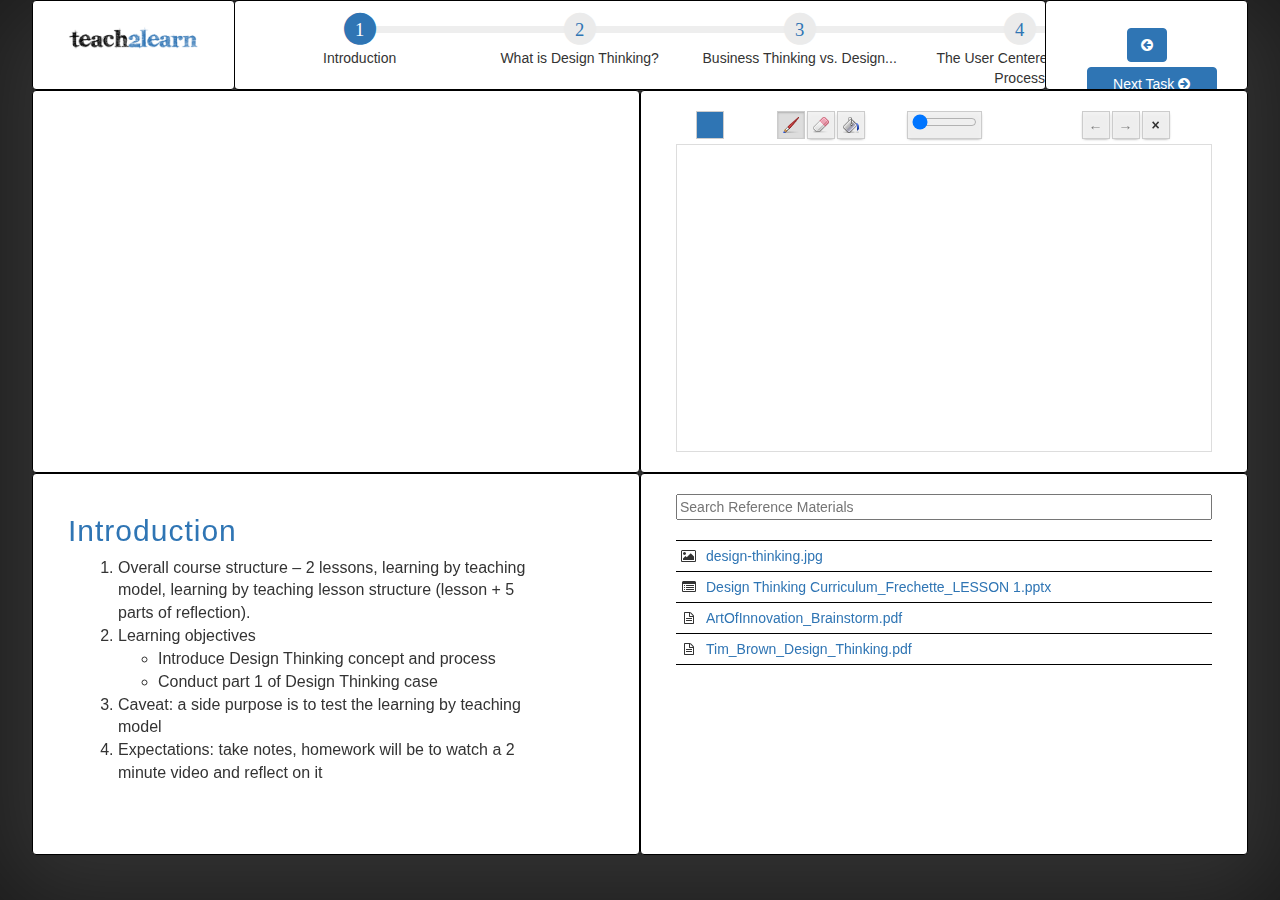
==== src/index.html @ f3039624 "Fixed a merge conflict with the webcam images in index.html" ====
<!DOCTYPE html>
<!--
 
Teach2Learn Computer Prototype

Authors: Paruku Paerhati, Jerry Chiang, Marcus Braun, Srishti Sethi

-->
<html lang="en">
    <head>
        <meta charset="utf-8">
        <meta http-equiv="X-UA-Compatible" content="IE=edge">
        <meta name="viewport" content="width=device-width, initial-scale=1">
        <meta name="description" content="">
        <meta name="author" content="">
        <link rel="shortcut icon" href="../../assets/ico/favicon.ico">
        
        <title>Teach2Learn GR4 Computer Prototype</title>
        
        <!-- Bootstrap core CSS -->
        <link href="../external/bootstrap/css/bootstrap.min.css" rel="stylesheet">

        <!-- Link to the Drawing Board CSS File -->
        <link href="../external/drawingboard/drawingboard.min.css" rel="stylesheet">
        
        <!-- Fontawesome CSS -->
        <link rel="stylesheet" href="../external/font-awesome/css/font-awesome.min.css">

        
        <!-- Custom styles for this template -->
        <link href="css/cover.css"   rel="stylesheet">
        <link href="css/index.css"   rel="stylesheet">
        <link href="css/content.css" rel="stylesheet">

        <!-- Link to the Bookshelf CSS File -->
        <link href="css/bookshelf.css" rel="stylesheet">
        
    </head>

<body>
    <!-- completion container is hidden initially-->
    <div class="completion-container">
        <div class="completion-dialogue">
            <h4>Congratulations!</h4>
            <p>You have finished the task.</p>
            <button class="btn" id="return-to-board-button">Return to Board</button>
        </div>
    </div>
    <div class="container navigation-container">
        <div class="row navigation-row">
            <div class="col-md-2 logo panel">
                <div class="panel_wrapper">
                    <image src="static/Teach2LearnLogo.PNG"></image>
                </div>
            </div>
            <div class="col-md-8 navigation panel" id="navigation">
                <ul class = "nav nav-pills">
                    <div class="lines"><hr></div>
                    <li class="current">
                        <span class="fa-stack fa-lg">
                            <i class="fa fa-circle fa-stack-2x"></i>
                            <i class="fa fa-inverse fa-stack-1x">1</i>
                        </span>
                        Introduction
                    </li>
                    <li>
                        <span class="fa-stack fa-lg">
                            <i class="fa fa-circle fa-stack-2x"></i>
                            <i class="fa fa-inverse fa-stack-1x">2</i>
                        </span>
                        What is Design Thinking?
                    </li>
                    <li>
                        <span class="fa-stack fa-lg">
                            <i class="fa fa-circle fa-stack-2x"></i>
                            <i class="fa fa-inverse fa-stack-1x">3</i>
                        </span>
                        Business Thinking vs. Design...
                    </li>
                    <li>
                        <span class="fa-stack fa-lg">
                            <i class="fa fa-circle fa-stack-2x"></i>
                            <i class="fa fa-inverse fa-stack-1x">4</i>
                        </span>
                        The User Centered Design Process
                    </li>
                    <li>
                        <span class="fa-stack fa-lg">
                            <i class="fa fa-circle fa-stack-2x"></i>
                            <i class="fa fa-inverse fa-stack-1x">5</i>
                        </span>
                        Interactive Case Study
                    </li>
                    <li>
                        <span class="fa-stack fa-lg">
                            <i class="fa fa-circle fa-stack-2x"></i>
                            <i class="fa fa-inverse fa-stack-1x">6</i>
                        </span>
                        Step 1: Define the Problem...
                    </li>
                    <li>
                        <span class="fa-stack fa-lg">
                            <i class="fa fa-circle fa-stack-2x"></i>
                            <i class="fa fa-inverse fa-stack-1x">7</i>
                        </span>
                        Step 2: Determine Stakeholders
                    </li>
                    <li>
                        <span class="fa-stack fa-lg">
                            <i class="fa fa-circle fa-stack-2x"></i>
                            <i class="fa fa-inverse fa-stack-1x">8</i>
                        </span>
                        Preview of Homework
                    </li>
                    <li>
                        <span class="fa-stack fa-lg">
                            <i class="fa fa-circle fa-stack-2x"></i>
                            <i class="fa fa-inverse fa-stack-1x">9</i>
                        </span>
                        Preview of next lesson
                    </li>
                    <li>
                        <span class="fa-stack fa-lg">
                            <i class="fa fa-circle fa-stack-2x"></i>
                            <i class="fa fa-inverse fa-stack-1x">10</i>
                        </span>
                        Assesment
                    </li>
                    <li>
                        <span class="fa-stack fa-lg">
                            <i class="fa fa-circle fa-stack-2x"></i>
                            <i class="fa fa-inverse fa-stack-1x">11</i>
                        </span>
                        Reflection on Learning
                    </li>
                    <li>
                        <span class="fa-stack fa-lg">
                            <i class="fa fa-circle fa-stack-2x"></i>
                            <i class="fa fa-inverse fa-stack-1x">12</i>
                        </span>
                        Teaching Preview
                    </li>
                    <li>
                        <span class="fa-stack fa-lg">
                            <i class="fa fa-circle fa-stack-2x"></i>
                            <i class="fa fa-inverse fa-stack-1x">13</i>
                        </span>
                        Feedback
                    </li>
                    <li>
                        <span class="fa-stack fa-lg">
                            <i class="fa fa-circle fa-stack-2x"></i>
                            <i class="fa fa-inverse fa-stack-1x">14</i>
                        </span>
                        Handshake
                    </li>
                </ul>
            </div>
            <div class="col-md-2 next-lesson panel">
                <div class="panel_wrapper">
                    <button class="btn nav_btn" id="prev-lesson-button">
                        <i class="fa fa-arrow-circle-left"></i>
                    </button>
                    <button class="btn nav_btn" id="next-lesson-button">
                        Next Task <i class="fa fa-arrow-circle-right"></i>
                    </button>
                    <button class="btn nav_btn" id="handshake-button">
                        Handshake <i class="fa fa-thumbs-o-up"></i>
                    </button>
                </div>
            </div>
        </div>
    </div>
        
    <div class="container panel-container">
        <div class="row panel-row">
            <div class="col-md-6 panel">
                <div class="panel_wrapper">
                    <div id="video-chooser" class="col-md-2">
                        <video width="100%" id="localStream"></video>
                    </div>
                    <div id="video" class="col-md-4">
                        <canvas height="100%" id="focusedStream"></cavnas>
                    </div>
                </div>
            </div>
            <div class="col-md-6 panel">
                <div class="panel_wrapper">
                    <div id="board"></div>
                </div>
            </div>
        </div>
        <div class="row panel-row">
            <div class="col-md-6 panel">
                <div class="panel_wrapper" id="content-panel">
                    <div class="lesson current">
                        <h2>Introduction</h2>
                        <ol>
                            <li>
                                Overall course structure – 2 lessons, learning by teaching model, learning by teaching lesson structure (lesson + 5 parts of reflection).
                            </li>
                            <li>
                                Learning objectives
                                <ul>
                                    <li>Introduce Design Thinking concept and process</li>
                                    <li>Conduct part 1 of Design Thinking case</li>
                                </ul>
                            </li>
                            <li>
                                Caveat: a side purpose is to test the learning by teaching model
                            </li>
                            <li>
                                Expectations: take notes, homework will be to watch a 2 minute video and reflect on it
                            </li>
                        </ol>
                    </div>
                    <div class="lesson">
                        <h2>What is Design Thinking?</h2>
                        <ol>
                            <li>Read statement and stress the fact that is about people and process</li>
                            <li>State that Design Thinking = User Centered Design</li>
                            <li>Ask questions:</li>
								<ul>
									<li>What might the steps be in this process?</li>
									<li>How might this differ from a traditional business process?</li>
									<li>What might this process be used for?</li>
								</ul>
                        </ol>
                    </div>
                    <div class="lesson">
                        <h2>Business Thinking vs. Design Thinking</h2>
                        <ol>
                            <li>Go through Swiffer case: <a href='http://continuuminnovation.com/work/swiffer/' target="_blank">link</a></li>
                            <li>Describe how business thinking differs from what Continuum did when redesigning the mop</li>
                            <li>Discuss how business and design thinking don't have to be mutually exclusive, but it's where the focus/emphasis lies in the process</li>
                        </ol>
                    </div>
                    <div class="lesson">
                        <h2>The User Centered Design Process</h2>
                        <ol>
                            <li>Briefly talk through each of the six steps of the user-centered design process and offer to answer clarifying questions</li>
                        </ol>
                    </div>
                    <div class="lesson">
                        <h2>Interactive Case Study</h2>
                        <ol>
                            <li>Describe how the tutee will be going through an actual design thinking case study</li>
							<li>Read background: You have been hired by electronic accessories company, Belkin, to apply design thinking to develop a new product."</li>
							<li>Read problem statement: Our customers who are on-the-go hate dealing with device cables (laptops, tablets, phones, etc.). We want a solution to make it easier for customers to manage these cords.</li>
                        </ol>
                    </div>
                    <div class="lesson">
                        <h2>Step 1: Define the Problem Statement</h2>
                        <ol>
                            <li>Have the tutee write a new problem statement that is broad enough to capture all possible opportunity areas – reread given problem statement</li>
                            <li>Discuss how a problem statement can be analyzed and read the example redefined problem statement
                            </li>
                        </ol>
                    </div>
                    <div class="lesson">
                        <h2>Step 2: Determine Stakeholders</h2>
                        <ol>
                            <li>Have the tutee think of types of people that may face the issues described in the problem statement</li>
                            <li>Have the tutee write these down (or ideally draw them) and describe each persona and the needs of the persona</li>
                        </ol>
                    </div>
                    <div class="lesson">
                        <h2>Preview of Homework</h2>
                        <ol>
                            <li>Tell the tutee to watch the video (youtu.be/_MIt4q-gZno) and observe the pain points of the user</li>
                            <li>Tell the tutee to generate “help me” statements based on the specific pain points observed in the video</li>
                        </ol>
                    </div>
                    <div class="lesson">
                        <h2>Preview of next lesson</h2>
                        <ol>
                            <li>Tell the tutee that the next lesson will start by discussing the video and help me statement, and then it will cover ideation and prototyping</li>
                        </ol>
                    </div>
                    <div class="lesson">
                        <h2>Assessment</h2>
                        <ol>
                            <li>Describe the difference between Business Thinking and Design Thinking</li>
                            <li>Describe the six steps of the Design Thinking process</li>
                        </ol>
                    </div>
                    <div class="lesson">
                        <h2>Reflection on Learning</h2>
                        <ol>
                            <li>Can you reflect back on how you learned what you learned? How was the lesson taught?</li>
                        </ol>
                    </div>
                    <div class="lesson">
                        <h2>Teaching Preview</h2>
                        <ol>
                            <li>Can you walk me through how you would teach this lesson?</li>
                        </ol>
                    </div>
                    <div class="lesson">
                        <h2>Feedback</h2>
                        <ol>
                            <li>Do you have any feedback for me or for how the lesson can be improved for the future?</li>
                        </ol>
                    </div>
                    <div class="lesson">
                        <h2>Handshake</h2>
                        <ol>
                            <li>Consider: Is the student ready to teach?  </li>
                            <li>Say, “I will get back to you on these X questions…”</li>
                            <li>Ask the student: Do you feel comfortable enough to move forward, develop a lesson plan, and eventually teach this?</li>
                            <li>Ask the student: Do you think I’ve done a fair job of teaching you?</li>
                            <li>Next steps: “As you know, you will be teaching XX next, and you will need to run through this same reflection process at the end to ensure he is able to teach it forward as well. So please provide your lesson plan to me by XX time. I will give you feedback on it and access to all the other material. In addition, feel free to reach out to me if you have any further questions.”</li>
                        </ol>
                    </div>
                </div>
            </div>
            <div class="col-md-6 panel">
                <div class="panel_wrapper">
                    <input id="bookshelf_search" type="text" placeholder="Search Reference Materials"></input>
                    <table id="bookshelf_table">
                    </table>
                </div>
            </div>
        </div>
    </div>
<!-- Hidden bookshelf content (normally loaded in through AJAX -->
<div id="bookshelf_hidden">
<div id="doc1">
Design Thinking
Lesson 1
What is Design Thinking?
User Centered
Design
A process of understanding people and
designing for them
What might the steps be in this process?
How might this differ from a traditional business process?
What might this process be used for?
How would you Redesign a Mop?
(p.s The Swiffer is a real example of a product designed by design firm Continuum!)
Business Thinking
Compare existing mops
Design Thinking
Maximize cost savings
Optimize logistics
Observe people mopping
Identify their pain points
Address these pain points
{�spreadsheets & precedents�} {�people & innovation�}
The User Centered Design Process
Define
Problem Statement
Determine
Stakeholders
Observe/Interact;
Speak with Stakeholders
Debrief and Generate
Help Me Statements
Ideate to Address
these Pain Points
Prototype, Test
in the Field, Iterate
1. 2. 3.
4. 5. 6.
Getting Rid of Cables: An Example
Background: You have been hired by electronic accessories company,
Belkin, to apply design thinking to develop a new product.
Problem Statement: Our customers who are on-the-go hate dealing
with device cables (laptops, tablets, phones, etc.). We want a solution
to make it easier for customers to manage these cords.
Getting Rid of Cables: An Example
Step 1
Make the new statement broad enough to capture all opportunity areas
Define the Problem Statement
Given Problem Statement: Our customers who are on-the-go hate
dealing with device cables (laptops, tablets, phones, etc.). We want a
solution to make it easier for customers to manage these cords.
New Problem Statement:
Getting Rid of Cables: An Example
Step 1
Make the new statement broad enough to capture all opportunity areas
Define the Problem Statement
�How can Belkin help on-the-go device users keep their devices easily
accessible and ready when needed throughout the day.�
Getting Rid of Cables: An Example
Step 2
Begin to develop personas that encompass the pain points
Determine Stakeholders
Define stakeholders, a description/image of each,
and their needs
Getting Rid of Cables: An Example
Step 2
Begin to develop personas that encompass the pain points
Determine Stakeholders
Sam needs to manage his devices on-the-go, quickly swapping things in and out
Carl needs to efficiently set up his devices once he arrives at the hotel or office
For Lesson 2
Getting Rid of Cables: An Example
Step 3
Observe stakeholders and speak with them about their experience
Observe/Interact; Speak with Stakeholders
Walk in their footsteps to experience their pain points firsthand
What are the specific areas of frustration or inefficiencies?
Watch clip: youtu.be/_MIt4q-gZno
Getting Rid of Cables: An Example
Step 4
Turn the identified pain points into �Help Me� statements so that you
have concrete direction to begin generating ideas
Debrief and Generate Help Me Statements
</div>

<div id="doc2">
Excerpts from �The Perfect Brainstorm�
Tom Kelley with Jonathan Littman, from The Art of Innovation

�The best way to get a good idea is to get a Lot of ideas.�  �� LINUS PAULING

The problem with brainstorming is that everyone thinks they already do it. When I raise the topic of brainstorming in presentations conversations with business executives, I see some eyes start to glaze over with the smug "been there, done that" look of someone who already answered "yes" to the question "Do you brainstorm?" In fact, more than 70 percent of the businesspeople in a recent Arthur Andersen survey say they use brainstorming in their organizations.

Many businesspeople treat brainstorming as a check box, a threshold variable, like "Can you ride a bicycle?" or "Do you know how to tie your shoes?" They overlook the possibility that brainstorming can be a skill, an art, more like playing the piano than tying your shoes. You're always learning and can get continuously better. You can become a Brainstorming virtuoso. You can have heads of giant corporations and of government fly in to ask for your brainstorming help. (Don't laugh. I've seen it with my own eyes.)

So if you say you already do brainstorming in your organization, great, you're on your way. But I believe you can deliver more value, create more energy, and foster more innovation through better brainstorming. For one thing, you could brainstorm more often, weaving it into the cultural fabric of your organization. In that same Arthur Andersen survey of people who said they brainstorm, 76 percent admitted they brainstorm less than once a month. Less than once a month. I consider myself a movie fan, usually seeing thirty to forty films a year on the big screen (plus again as many on video), but if I dropped below one a month, I'd have to say I was a former fan. If you want to keep in shape, you have to exercise your brainstorming muscles more than once a month. So find a suitable space, order some supplies (and some chocolate chip cookies), get a good group together, and brainstorm up several dozen possible solutions to a problem that's bugging you right now. 

Brainstorming is practically a religion at IDEO, one we practice nearly every day. Though brainstorms themselves are often playful, brainstorming as a tool�as a skill�is taken quite seriously. And in a company without many rules, we have a very firm idea about what constitutes a brainstorm and how it should be organized. First, a brainstorm is not a regular meeting. It's not something you take notes at. You don't take turns speaking in any orderly way. It shouldn't consume a morning or an afternoon. Sixty minutes seems to be the optimum length, in our experience, though occasionally a brainstorm can productively stretch to an hour and a half. 

Brainstorming is the idea engine of IDEO's culture. It's an opportunity for teams to "blue sky" ideas early in a project or to solve a tricky problem that's cropped up later on. The more productive the group, the more it brainstorms regularly and effectively. We call the sessions "brainstormers," which to us sounds more like an active, engaging event. The buzz of a good brainstormer can infect a team with optimism and a sense of opportunity that can carry it through the most pressure-tinged stages of a project.
So what makes a brainstormer sing? Most people are familiar with the fundamentals�like sticking to one conversation at a time and building on the ideas of others�but it takes extra effort if you want a great brainstormer with valuable results.

SEVEN SECRETS FOR BETTER BRAINSTORMING

1.  SHARPEN THE FOCUS
Good brainstormers start with a well-honed statement of the problem. This can be as simple as a question. Edgy is better than fuzzy. The session will get off to a better start�and you can bring people back into the main topic more easily�if you have a well-articulated description of the problem at just the right level of specificity. A brainstormer without a clear problem statement is like a company without a clear strategy: You'll wander aimlessly and need a lot of extra luck or talent to succeed. If you find yourself leading a session that lacks direction, spend a few minutes developing a good problem statement. It will be time well spent. For example, "spill-proof coffee cup lids" would be a bad brainstorming topic because it's too narrow and already presumes you know the answer. Another approach, "bicycle cup holders," is too dry and product-focused. Maybe bicyclists shouldn't use cups at all, in which case they certainly don't need cup holders. A better, more open-ended topic would be "helping bike commuters to drink coffee without spilling it or burning their tongues." Go for something tangible that participants can sink their teeth into, without limiting the possible solutions.

We've also found that the best topic statements focus outward on a specific customer need or service enhancement rather than focusing inward on some organizational goal. For example, topics like "How can we regain market share from Company X?" or "How can we build a better search engine than Company Y?" may not lend themselves to innovations that will be embraced by the market. On the other hand, a series of more specific, customer-focused brainstorms on topics like "How can we accelerate the time-to-first-result for customers searching via dial-up modems" could uncover innovations that might yield the competitive edge you seek.

2.  PLAYFUL RULES 
Don't start to critique or debate ideas. It can sap the energy of the session pretty quickly. You need a way to turn aside critiques without turning off the critiquers completely. At IDEO many of our conference rooms have brainstorming rules stenciled in six-inch-high letters on the walls, for example, "Go for quantity," "Encourage wild ideas," or "Be visual." Not willing to mark up your walls? Perhaps the facilitator could ring a bell when participants try to turn a brainstormer into a normal meeting. Or you could print the brainstorming rules on a giant Post-it or write them prominently on a whiteboard.

3.  NUMBER YOUR IDEAS
Numbering each idea is pretty obvious, right? So obvious that it took us almost ten years to figure it out. Numbering the ideas that bubble up in a brainstorm helps in two ways. First, it's a tool to motivate the participants before and during the session ("Let's try to get a hundred ideas, before we leave the room") or to gauge the fluency of a completed brainstorm. Second, it's a great way to jump back and forth from idea to idea without losing track of where you are. We've found that a hundred ideas per hour usually indicates a good, fluid brainstorming session. One hundred and fifty per hour is pushing the speed limit. 

4.  BUILD AND JUMP
Watch for chances to "build" and "jump." High-energy brainstormers tend to follow a series of steep "power" curves, in which momentum builds slowly, then intensely, then starts to plateau. The best facilitators can nurture an emerging conversation with a light touch in the first phase and know enough to let ideas flow during the steep part of the ideation curve. It's when energy fades on a line of discussion that the facilitator really earns his or her keep.
In the coffee-while-bicycling brainstorm example above, a good "building" suggestion to keep up momentum might be: "Shock absorbers are a great idea; now, what are some other ways to reduce spillage when the bicycle hits a bump?" By contrast, when discussion tapers off, a good "jump" transition statement might be something like this: "OK, let's switch gears and consider some totally 'hands-free' solutions that allow the cyclist to keep both hands on the handlebars at all times. What might those solutions look like?"

Try building on an idea. Encourage another push or introduce a small variation. Or take a jump, either back to an earlier path you skipped by too quickly or forward to a completely new approach. Whatever you do, try to get into the next power curve and keep the energy up.

5. THE SPACE REMEMBERS
Great brainstorm leaders understand the power of spatial memory. Write the flow of ideas down in a medium visible to the whole group. There are many emerging digital technologies for group work, but we have had great success with extremely low-tech tools like Sharpie markers, giant Post-its for the walls, and rolls of old-fashioned butchershop paper on the tables. Brainstorming is an intensely group-oriented process, and the facilitator's rapid scribing is one of the focal points that hold the group together. We're not talking about taking personal meeting notes here, but capturing ideas so that the group can see their progression and return to those that seem worthy of more attention. 

Cover virtually every wall and flat surface with paper before the session starts. That way you won't find yourself in the awkward position of having to erase ideas to make room for more. And you may find there's a certain synergy in physically moving around the room writing down and sketching the ideas. As you rapidly capture the team's ideas, make a mental note of ones that are worth coming back to during a build or a jump. When you return to the spot on the wall where that idea was captured, spatial memory will help people recapture the mind-set they when the idea first emerged.

6.  STRETCH YOUR MENTAL MUSCLES
People are busy. Time is short. Is it worthwhile to "burn" some time at the beginning of a brainstorm doing some form of group warm-up? Maybe. But that "maybe" rapidly becomes a "yes" in certain circumstances:
� When the group has not worked together before
� When most of the group doesn't brainstorm frequently
� When the group seems distracted by pressing but unrelated issues
One type of warm-up we practice is a fast-paced word game simply to clear the mind (Zen practitioners call it "beginner's mind") and to get the team into a more outgoing mode�

Another warm-up is to do some content-related homework. At IDEO we did a systematic study a few years ago to measure the value of different brainstorming warm-up techniques. We divided our pool of participants into three groups and had them brainstorm on applications of specific new technologies to the toy industry.

First we gave two of the groups homework. One group did some background reading and listened to an expert lecture on the technologies. Another group spent half an hour in a local toy store looking at the state of the art in all its variations. The third group came into the brainstorming session cold. Guess what? The group whose homework was a visit to a toy store significantly outperformed the other two, both in the quantity of ideas produced and in perceived quality�.We now frequently bring "show-and-tell" to a brainstormer to help us visualize the wide variety of options and materials that can be applied to the session's topic.

One of the best brainstormers I ever attended at IDEO was an exploration of alternative wine beverage containers. Before the brainstormer, we covered a conference table with bottles, closures, materials, and mechanisms ranging from the retro porcelain Grolsch beer bottle stopper to an elegant black Japanese sake flask. By the time we'd examined everything on the table, the session was already in full swing. We had hundreds of ideas before we were done, and a point of view on how to help our client innovate.

7. GET PHYSICAL
Good brainstorms are extremely visual. They include sketching, mind mapping, diagrams, and stick figures. You don't have to be an artist to get your point across with a sketch or diagram. Leave your performance anxieties at the door and jump in with whatever visual tools you have available.

But the best brainstormers often get physical. We move beyond two dimensions and push for three. The first way we do this is to bring in everything but the kitchen sink (and we've brought the sink, too, when it was relevant). That means competitive products, elegant solutions from other fields, and promising technologies that could be applied to the problem. The second way we get physical is to have materials on hand to build crude models of a concept: blocks, foam core, tubing, duct tape, whatever might be useful. The third physical approach is "bodystorming," where we act out current behavior/usage patterns and see how they might be altered. 

THE BRAINSTORMER EFFECT

Hot brainstormers may generate a hundred or more ideas, ten of which may be solid leads. They can help put a team on course, and the rush of adrenaline can keep team members buzzing for days. There's a ripple effect. People talk after brainstormers, sharing wild or practical ideas that may have come out of a particularly vibrant session. A great brainstormer gives you a fantastic feeling of possibility, and an hour later you walk out of the room a little richer for the experience. I think that sense of spontaneous team combustion is why we've been able to find so many unusual solutions to seemingly intractable problems. For example, in designing the slim Dynabook laptop we discovered there wasn't enough room for traditional fasteners. A brainstormer generated the idea of "knitting" the two halves together�like a piano hinge�which sent us out looking for a strong, thin rod threaded on one end. We eventually reached a solution by getting our favorite Palo Alto bike shop to supply custom spokes to Dynabook that, amazingly enough, did the trick.

You can't quantify the value of letting people's minds run wild. At one brainstormer a few designers and engineers got the idea to motorize a swirling pencil�and made one on the spot. "We've struck gold!" somebody yelled out. We didn't follow up successfully on the whimsical toy. But a few years later, with or without our help, the Wigglewriter came to market and sold like hotcakes. A waste of time? Not in my book. It's the sort of incorrigible spirit of play that keeps team members in tune and on edge.

I'm convinced that if you participate regularly in brainstormers, it's like stretching exercises for your mind. You approach problems differently than when you're at your desk or strolling the halls. When a client rejects a course of action, the two or three team members working on that specific aspect of the project don't slink off to their desks to mope. They'll put up chairs to the nearest table and hold a mini-brainstormer, maybe just fifteen or thirty minutes to find a new track.

Brainstormers can do something else for your group. They offer the team members a chance to shine. It's friendly competition. Who doesn't want to demonstrate their cleverness and wittiness in front of their peers? And when a brainstormer thunders, it's a multiple win, a rising tide that lifts everyone up on a wave of excitement.

Some people, of course, are better at brainstorming than others. And truth be told, your performance does matter. Pipe up in brainstormers, bang out a quick prototype, or solve a tricky technical ques-tion, and you'll rise in the eyes of your peers. If you've got an open style of innovation�with brainstormers, prototyping, and problem solving�you'll naturally favor those who take action. It's true, "hot groups" aren't a place for shrinking violets. When a newcomer starts peppering a brainstormer with cool ideas, we take notice. You earn respect and authority in that week's brainstormer or on today's prototype team.

Unfortunately, we all occasionally fall victim to negativity. The coach who hammers too hard on the fumbling player, the teacher who corrects the flub and fails to praise the insight. Without a comfort zone, people don't take chances. If you're going to do a lot of brainstorming, there are several other pitfalls to watch out for.

SIX  WAYS  TO KILL A  BRAINSTORMER

A brainstormer is a terrible thing to waste.  Here are six surefire ways to kill a brainstormer.

1. THE BOSS GETS TO SPEAK FIRST
If the boss gets first crack, then he's going to set the agenda and the boundaries, and your brainstormer is immediately limited. I know one Silicon Valley boss who eagerly launched a brainstorm saying he was looking for some great new ideas. But unfortunately, he followed that enthusiasm with a room-silencing caveat: "Oh, and every new idea has to be patentable. And something we can manufacture." In that setting, nobody is going to suggest anything even remotely "wild." Try sending the boss out for coffee. Or doughnuts.

2. EVERYBODY GETS A TURN
I once sat in on a meeting a client thought was brainstorming. Sixteen people were packed into the room. We went clockwise around the table, and each person was given two minutes to speak. It was demo-cratic. It was painful. It was pointless. It definitely wasn't a brainstormer.

3. EXPERTS ONLY PLEASE
Let's see, do I have a materials expert, an engineer, a software guru, and the V.P. of marketing? In brainstorming, don't be an "expert" snob. Bring in someone from manufacturing, who knows how to build things. Invite a customer service rep with lots of field experience. Find someone who reads a lot of science fiction. They may not have the "right" degrees, but they just might have the insight you need.

4. DO IT OFF-SITE
Brainstorming at ski lodges and beach resorts can be counterproductive. Do you want your team members to think that creativity and inspiration only happen at high altitude or within walking distance of an ocean? Don't get me wrong: Off-sites are fine. But remember, you want the buzz of creativity to blow through your offices as regularly as a breeze at the beach.

5. NO SILLY STUFF
Sports utility shopping carts. Velcro diapers. A privacy curtain to hide those embarrassing purchases. These are just a few of the wacky ideas hatched during our Nightline shopping cart brainstormer. I can't emphasize enough what these flights of fancy do for the team. They remind everybody that this isn't like work, that anything goes, and that we're going to have a lot of fun while we solve our problems.

6. WRITE DOWN EVERYTHING
I recently encountered a senior manager who's very good at a lot of things, but very bad at brainstorming. What's his main fault? He writes everything down, and I mean everything. He seldom contributes any-thing useful. Taking notes shifts your focus to the wrong side of your brain. It's like trying to dance and type on your laptop at the same time. Sketch all you want, doodle to your heart's delight. But don't act as if you're in History 101.

�.A brainstorm can feel like it's just another meeting, or it can be a fun, invigorating experience that can take a project or a team to a new level.
</div>

<div id="doc3">
Thinking
by Tim Brown

THOMAS EDISON created the electric light-
bulb and then wrapped an entire indus-
try around it. The lightbulb is most often
thought of as his signature invention, but
Edison understood that the bulb was little more
than a parlor trick without a system of electric power
generation and transmission to make it truly useful.
So he created that, too.
Thus Edison�s genius lay in his ability to conceive
of a fully developed marketplace, not simply a dis-
crete device. He was able to envision how people
would want to use what he made, and he engineered
toward that insight. He wasn�t always prescient (he
originally believed the phonograph would be used mainly
as a business machine for recording and replaying dictation),
but he invariably gave great consideration to users� needs and
preferences.
Edison�s approach was an early example of what is now
called �design thinking� � a methodology that imbues the
full spectrum of innovation activities with a human-centered
design ethos. By this I mean that innovation is powered by a
thorough understanding, through direct observation, of what
people want and need in their lives and what they like or dis-
like about the way particular products are made, packaged,
marketed, sold, and supported.
Many people believe that Edison�s greatest invention was
the modern R&D laboratory and methods of experimental
investigation. Edison wasn�t a narrowly specialized scientist
but a broad generalist with a shrewd
business sense. In his Menlo Park, New
Jersey, laboratory he surrounded himself
with gifted tinkerers, improvisers, and
experimenters. Indeed, he broke the
mold of the �lone genius inventor� by
creating a team-based approach to in-
novation. Although Edison biographers
write of the camaraderie enjoyed by this
merry band, the process also featured
endless rounds of trial and error � the
�99% perspiration� in Edison�s famous
definition of genius. His approach was
intended not to validate preconceived hypotheses but to help
experimenters learn something new from each iterative stab.
Innovation is hard work; Edison made it a profession that
blended art, craft, science, business savvy, and an astute under-
standing of customers and markets.
Design thinking is a lineal descendant of that tradition. Put
simply, it is a discipline that uses the designer�s sensibility and
methods to match people�s needs with what is technologically
feasible and what a viable business strategy can convert into cus-
tomer value and market opportunity. Like Edison�s painstaking
innovation process, it often entails a great deal of perspiration.
I believe that design thinking has much to offer a business
world in which most management ideas and best practices are
freely available to be copied and exploited. Leaders now look
to innovation as a principal source of differentiation and com-
petitive advantage; they would do well to incorporate design
thinking into all phases of the process.

Getting Beneath the Surface
Historically, design has been treated as a downstream step in
the development process � the point where designers, who
have played no earlier role in the substantive work of in-
novation, come along and put a beautiful wrapper around
the idea. To be sure, this approach has stimulated market
growth in many areas by making new products and technolo-
gies aesthetically attractive and therefore more desirable to
consumers or by enhancing brand perception through smart,
evocative advertising and communication strategies. Dur-
ing the latter half of the twentieth century design became
an increasingly valuable competitive asset in, for example,
the consumer electronics, automotive, and consumer pack-
aged goods industries. But in most others it remained a late-
stage add-on.
Now, however, rather than asking designers to make an
already developed idea more attractive to consumers, compa-
nies are asking them to create ideas that better meet consum-
ers� needs and desires. The former role is tactical, and results
in limited value creation; the latter is strategic, and leads to
dramatic new forms of value.
Moreover, as economies in the developed world shift from
industrial manufacturing to knowl-
edge work and service delivery, inno-
vation�s terrain is expanding. Its ob-
jectives are no longer just physical
products; they are new sorts of pro-
cesses, services, IT-powered interac-
tions, entertainments, and ways of
communicating and collaborating �
exactly the kinds of human-centered
activities in which design thinking
can make a decisive difference. (See
the sidebar �A Design Thinker�s Per-
sonality Profi le.�)
Consider the large health care provider Kaiser Permanente,
which sought to improve the overall quality of both patients�
and medical practitioners� experiences. Businesses in the ser-
vice sector can often make signifi cant innovations on the front
lines of service creation and delivery. By teaching design think-
ing techniques to nurses, doctors, and administrators, Kaiser
hoped to inspire its practitioners to contribute new ideas.
Over the course of several months Kaiser teams participated
in workshops with the help of my fi rm, IDEO, and a group of
Kaiser coaches. These workshops led to a portfolio of innova-
tions, many of which are being rolled out across the company.
One of them � a project to reengineer nursing-staff shift
changes at four Kaiser hospitals � perfectly illustrates both the
broader nature of innovation �products� and the value of a holis-
tic design approach. The core project team included a strategist
(formerly a nurse), an organizational-development specialist,
a technology expert, a process designer, a union representative,
and designers from IDEO. This group worked with innovation
teams of frontline practitioners in each of the four hospitals.
During the earliest phase of the project, the core team col-
laborated with nurses to identify a number of problems in the
way shift changes occurred. Chief among these was the fact
that nurses routinely spent the fi rst 45 minutes of each shift at
the nurses� station debriefi ng the departing shift about the sta-
tus of patients. Their methods of information exchange were
different in every hospital, ranging from recorded dictation to
face-to-face conversations. And they compiled the information
they needed to serve patients in a variety of ways � scrawling
quick notes on the back of any available scrap of paper, for
example, or even on their scrubs. Despite a signifi cant invest-
ment of time, the nurses often failed to learn some of the
things that mattered most to patients, such as how they had
fared during the previous shift, which family members were
with them, and whether or not certain tests or therapies had
been administered. For many patients, the team learned, each
shift change felt like a hole in their care. Using the insights
gleaned from observing these important times of transition,
the innovation teams explored potential solutions through
brainstorming and rapid prototyping. (Prototypes of a service
innovation will of course not be physical, but they must be
tangible. Because pictures help us understand what is learned
through prototyping, we often videotape the performance of
prototyped services, as we did at Kaiser.)
Prototyping doesn�t have to be complex and expensive. In
another health care project, IDEO helped a group of surgeons
develop a new device for sinus surgery. As the surgeons de-
scribed the ideal physical characteristics of the instrument,
one of the designers grabbed a whiteboard marker, a fi lm
canister, and a clothespin and taped them together. �Do you
mean like this?� he asked. With his rudimentary prototype in
hand, the surgeons were able to be much more precise about
what the ultimate design should accomplish.
Prototypes should command only as much time, effort, and
investment as are needed to generate useful feedback and
evolve an idea. The more �fi nished� a prototype seems, the less
likely its creators will be to pay attention to and profi t from
feedback. The goal of prototyping isn�t to fi nish. It is to learn
about the strengths and weaknesses of the idea and to identify
new directions that further prototypes might take.
The design that emerged for shift changes had nurses pass-
ing on information in front of the patient rather than at the
nurses� station. In only a week the team built a working pro-
totype that included new procedures and some simple soft-
ware with which nurses could call up previous shift-change
notes and add new ones. They could input patient informa-
tion throughout a shift rather than scrambling at the end to
pass it on. The software collated the data in a simple format
customized for each nurse at the start of a shift. The result
was both higher-quality knowledge transfer and reduced prep
time, permitting much earlier and better-informed contact
with patients.
As Kaiser measured the impact of this change over time, it
learned that the mean interval between a nurse�s arrival and
fi rst interaction with a patient had been more than halved,
adding a huge amount of nursing time across the four hospi-
tals. Perhaps just as important was the effect on the quality
of the nurses� work experience. One nurse commented, �I�m
an hour ahead, and I�ve only been here 45 minutes.� Another
said, �[This is the] fi rst time I�ve ever made it out of here at
the end of my shift.�
Thus did a group of nurses signifi cantly improve their pa-
tients� experience while also improving their own job satis-
faction and productivity. By applying a human-centered
design methodology, they were able to create a rela-
tively small process innovation that produced an
outsize impact. The new shift changes are being
rolled out across the Kaiser system, and the ca-
pacity to reliably record critical patient infor-
mation is being integrated into an electronic
medical records initiative at the company.
What might happen at Kaiser if every
nurse, doctor, and administrator in every
hospital felt empowered to tackle problems
the way this group did? To fi nd out, Kaiser
has created the Garfi eld Innovation Center,
which is run by Kaiser�s original core team
and acts as a consultancy to the entire or-
ganization. The center�s mission is to pur-
sue innovation that enhances the patient
experience and, more broadly, to envision
Kaiser�s �hospital of the future.� It is intro-
ducing tools for design thinking across the
Kaiser system.

How Design Thinking Happens
The myth of creative genius is resilient:
We believe that great ideas pop fully
formed out of brilliant minds, in feats of
imagination well beyond the abilities of
mere mortals. But what the Kaiser nursing
team accomplished was neither a sudden
breakthrough nor the lightning strike of
genius; it was the result of hard work aug-
mented by a creative human-centered discov-
ery process and followed by iterative cycles of
prototyping, testing, and refi nement.
The design process is best described meta-
phorically as a system of spaces rather than a pre-
defi ned series of orderly steps. The spaces demar-
cate different sorts of related activities that together
form the continuum of innovation. Design thinking
can feel chaotic to those experiencing it for the fi rst
time. But over the life of a project participants come to
see � as they did at Kaiser � that the process makes sense
and achieves results, even though its architecture differs
from the linear, milestone-based processes typical of other
kinds of business activities.
Design projects must ultimately pass through three spaces
(see the exhibit at right). We label these �inspiration,� for the
circumstances (be they a problem, an opportunity, or both)
that motivate the search for solutions; �ideation,� for the
process of generating, developing, and testing ideas that may
lead to solutions; and �implementation,� for the charting of a
path to market. Projects will loop back through these spaces �
particularly the fi rst two � more than once as ideas are refi ned
and new directions taken.
Sometimes the trigger for a project is leadership�s recogni-
tion of a serious change in business fortunes. In 2004 Shimano,
a Japanese manufacturer of bicycle components, faced fl at-
tening growth in its traditional high-end road-racing and
mountain-bike segments in the United States. The com-
pany had always relied on technology innovations
to drive its growth and naturally tried to predict
where the next one might come from. This time
Shimano thought a high-end casual bike that ap-
pealed to boomers would be an interesting area
to explore. IDEO was invited to collaborate on
the project.
During the inspiration phase, an inter-
disciplinary team of IDEO and Shimano
people � designers, behavioral scientists,
marketers, and engineers � worked to
identify appropriate constraints for the
project. The team began with a hunch
that it should focus more broadly than
on the high-end market, which might
prove to be neither the only nor even
the best source of new growth. So it
set out to learn why 90% of American
adults don�t ride bikes. Looking for new
ways to think about the problem, the
team members spent time with all kinds
of consumers. They discovered that nearly
everyone they met rode a bike as a child
and had happy memories of doing so. They
also discovered that many Americans are
intimidated by cycling today � by the retail
experience (including the young, Lycra-clad ath-
letes who serve as sales staff in most independent
bike stores); by the complexity and cost of the bikes,
accessories, and specialized clothing; by the danger
of cycling on roads not designed for bicycles; and by
the demands of maintaining a technically sophisticated
bike that is ridden infrequently.
This human-centered exploration � which took its insights
from people outside Shimano�s core customer base � led to
the realization that a whole new category of bicycling might
be able to reconnect American consumers to their experi-
ences as children while also dealing with the root causes of
their feelings of intimidation � thus revealing a large un-
tapped market.
The design team, responsible for every aspect of what was
envisioned as a holistic experience, came up with the concept
of �Coasting.� Coasting would aim to entice lapsed bikers into
an activity that was simple, straight-
forward, and fun. Coasting bikes, built
more for pleasure than for sport, would
have no controls on the handlebars, no
cables snaking along the frame. As on
the earliest bikes many of us rode, the brakes would be applied
by backpedaling. With the help of an onboard computer, a
minimalist three gears would shift automatically as the bicy-
cle gained speed or slowed. The bikes would feature comfort-
ably padded seats, be easy to operate, and require relatively
little maintenance.
Three major manufacturers � Trek, Raleigh, and Giant � de-
veloped new bikes incorporating innovative components from
Shimano. But the design team didn�t stop with the bike itself.
In-store retailing strategies were created for independent bike
dealers, in part to alleviate the discomfort that biking novices
felt in stores designed to serve enthusiasts. The team devel-
oped a brand that identifi ed Coasting as a way to enjoy life.
(�Chill. Explore. Dawdle. Lollygag. First one there�s a rotten
egg.�) And it designed a public relations campaign � in collabo-
ration with local governments and cycling organizations � that
identifi ed safe places to ride.
Although many others became involved in the project
when it reached the implementation phase, the application
of design thinking in the earliest stages of innovation is what
led to this complete solution. Indeed, the single thing one
would have expected the design team
to be responsible for � the look of the
bikes � was intentionally deferred to
later in the development process, when
the team created a reference design to
inspire the bike companies� own design teams. After a success-
ful launch in 2007, seven more bicycle manufacturers signed
up to produce Coasting bikes in 2008.

Taking a Systems View
Many of the world�s most successful brands create break-
through ideas that are inspired by a deep understanding of
consumers� lives and use the principles of design to innovate
and build value. Sometimes innovation has to account for
vast differences in cultural and socioeconomic conditions. In
such cases design thinking can suggest creative alternatives
to the assumptions made in developed societies.
India�s Aravind Eye Care System is probably the world�s
largest provider of eye care. From April 2006 to March 2007
Aravind served more than 2.3 million patients and performed
more than 270,000 surgeries. Founded in 1976 by Dr. G. Venka-
taswamy, Aravind has as its mission nothing less than the erad-
ication of needless blindness among India�s population, includ-
ing the rural poor, through the effective delivery of superior
ophthalmic care. (One of the company�s slogans is �Quality is
for everyone.�) From 11 beds in Dr. Venkataswamy�s home,
Aravind has grown to encompass fi ve hos-
pitals (three others are under Aravind
management), a plant that manufac-
tures ophthalmic products, a research
foundation, and a training center.
Aravind�s execution of its mission and
model is in some respects reminiscent of Edison�s holistic con-
cept of electric power delivery. The challenge the company
faces is logistic: how best to deliver eye care to populations far
removed from the urban centers where Aravind�s hospitals are
located. Aravind calls itself an �eye care system� for a reason:
Its business goes beyond ophthalmic care per se to transmit
expert practice to populations that have historically lacked ac-
cess. The company saw its network of hospitals as a beginning
rather than an end.
Much of its innovative energy has focused on bringing both
preventive care and diagnostic screening to the countryside.
Since 1990 Aravind has held �eye camps� in India�s rural ar-
eas, in an effort to register patients, administer eye exams,
teach eye care, and identify people who may require surgery
or advanced diagnostic services or who have conditions that
warrant monitoring.
In 2006 and early 2007 Aravind eye camps screened more
than 500,000 patients, of whom nearly 113,000 required surgery.
Access to transportation is a common problem in rural areas, so
the company provides buses that take patients needing further
treatment to one of its urban facilities
and then home again. Over the years it
has bolstered its diagnostic capabilities
in the fi eld with telemedicine trucks,
which enable doctors back at Aravind�s
hospitals to participate in care decisions.
In recent years Aravind�s analysis of its screening data has led
to specialized eye camps for certain demographic groups, such
as school-age children and industrial and government workers;
the company also holds camps specifi cally to screen for eye
diseases associated with diabetes. All these services are free for
the roughly 60% of patients who cannot afford to pay.
In developing its system of care, Aravind has consistently
exhibited many characteristics of design thinking. It has used
as a creative springboard two constraints: the poverty and
remoteness of its clientele and its own lack of access to expen-
sive solutions. For example, a pair of intraocular lenses made
in the West costs $200, which severely limited the number of
patients Aravind could help. Rather than try to persuade sup-
pliers to change the way they did things, Aravind built its own
solution: a manufacturing plant in the basement of one of its
hospitals. It eventually discovered that it could use relatively
inexpensive technology to produce lenses for $4 a pair.
Throughout its history � defi ned by the constraints of poverty,
ignorance, and an enormous unmet need � Aravind has built
a systemic solution to a complex social and medical problem.

Getting Back to the Surface
I argued earlier that design thinking can lead to innovation
that goes beyond aesthetics, but that doesn�t mean that form
and aesthetics are unimportant. Magazines like to publish
photographs of the newest, coolest products for a reason: They
are sexy and appeal to our emotions. Great design satisfi es
both our needs and our desires. Often the emotional connec-
tion to a product or an image is what engages us in the fi rst
place. Time and again we see successful products that were
not necessarily the fi rst to market but were the fi rst to appeal
to us emotionally and functionally. In other words, they do
the job and we love them. The iPod was not the fi rst MP3
player, but it was the fi rst to be delightful. Target�s products
appeal emotionally through design and functionally through
price � simultaneously.
This idea will grow ever more important in the future. As
Daniel Pink writes in his book A Whole New Mind, �Abundance
has satisfi ed, and even over-satisfi ed, the material needs of
millions � boosting the signifi cance of beauty and emotion
and accelerating individuals� search for meaning.� As more of
our basic needs are met, we increasingly expect sophisticated
experiences that are emotionally satisfying and meaningful.
These experiences will not be simple products. They will be
complex combinations of products, services, spaces, and infor-
mation. They will be the ways we get educated, the ways we
are entertained, the ways we stay healthy, the ways we share
and communicate. Design thinking is a tool for imagining
these experiences as well as giving them a desirable form.
One example of experiential innovation comes from a fi nan-
cial services company. In late 2005 Bank of America launched
a new savings account service called �Keep the Change.� IDEO,
working with a team from the bank, helped iden-
tify a consumer behavior that many people will
recognize: After paying cash for something, we put
the coins we received in change into a jar at home.
Once the jar is full, we take the coins to the bank
and deposit them in a savings account. For many
people, it�s an easy way of saving. Bank of America�s
innovation was to build this behavior into a debit
card account. Customers who use their debit cards
to make purchases can now choose to have the total
rounded up to the nearest dollar and the difference
deposited in their savings accounts.
The success of this innovation lay in its appeal to
an instinctive desire we have to put money aside in a
painless and invisible way. Keep the Change creates
an experience that feels natural because it models
behavior that many of us already exhibit. To be sure,
Bank of America sweetens the deal by matching
100% of the change saved in the fi rst three months
and 5% of annual totals (up to $250) thereafter. This
encourages customers to try it out. But the real pay-
off is emotional: the gratifi cation that comes with
monthly statements showing customers they�ve saved money
without even trying.
In less than a year the program attracted 2.5 million custom-
ers. It is credited with 700,000 new checking accounts and a
million new savings accounts. Enrollment now totals more than
5 million people who together have saved more than $500 mil-
lion. Keep the Change demonstrates that design thinking can
identify an aspect of human behavior and then convert it into
both a customer benefi t and a business value.
Thomas Edison represents what many of us think of as a
golden age of American innovation � a time when new ideas
transformed every aspect of our lives. The need for transfor-
mation is, if anything, greater now than ever before. No mat-
ter where we look, we see problems that can be solved only
through innovation: unaffordable or unavailable health care,
billions of people trying to live on just a few dollars a day,
energy usage that outpaces the planet�s ability to support it,
education systems that fail many students, companies whose
traditional markets are disrupted by new technologies or de-
mographic shifts. These problems all have people at their heart.
They require a human-centered, creative, iterative, and practi-
cal approach to fi nding the best ideas and ultimate solutions.
Design thinking is just such an approach to innovation.
</div>
</div>
<!-- END HIDDEN BOOKSHELF CONTENT -->

    <!-- Bootstrap core JavaScript
    ================================================== -->
    <!-- Placed at the end of the document so the pages load faster -->
    <script src="../external/jquery/jquery-1.11.0.min.js"></script>
    <script src="../external/bootstrap/js/bootstrap.min.js"></script>
    <script src="../external/drawingboard/drawingboard.min.js"></script>
    <script src="js/index.js"></script>
    <script src="js/content.js"></script>
    <!-- Bookshelf related JS -->
    <script src="js/lunr.min.js"></script>
    <script src="js/jquery.typing-0.2.0.min.js"></script>
    <script src="js/bookshelf.js"></script>
    <!-- Webcam -->
    <script src="js/webrtc.js"></script>
    <script src="js/webcam.js"></script>

</body>
</html>
---- external/drawingboard/drawingboard.min.css ----
/* drawingboard.js v0.4.4 - https://github.com/Leimi/drawingboard.js
* Copyright (c) 2014 Emmanuel Pelletier
* Licensed MIT */

.drawing-board,.drawing-board *{-webkit-box-sizing:content-box;-moz-box-sizing:content-box;box-sizing:content-box}.drawing-board-utils-hidden,.drawing-board-controls-hidden{display:none!important}.drawing-board{position:relative;display:block}.drawing-board-canvas-wrapper{position:relative;margin:0;border:1px solid #ddd}.drawing-board-canvas{position:absolute;top:0;left:0;z-index:10;width:auto}.drawing-board-canvas{cursor:crosshair;z-index:20}.drawing-board-cursor{position:absolute;top:0;left:0;pointer-events:none;border-radius:50%;background:#ccc;background:rgba(0,0,0,.2);z-index:30}.drawing-board-control>button,.drawing-board-control-colors-rainbows,.drawing-board-control-size .drawing-board-control-inner,.drawing-board-control-size-dropdown{-webkit-box-sizing:border-box;-moz-box-sizing:border-box;box-sizing:border-box;overflow:hidden;border:0;background-color:#eee;padding:2px 4px;border:1px solid #ccc;box-shadow:0 1px 3px -2px #121212,inset 0 2px 5px 0 rgba(255,255,255,.3);-webkit-box-shadow:0 1px 3px -2px #121212,inset 0 2px 5px 0 rgba(255,255,255,.3);height:28px}.drawing-board-control>button{cursor:pointer;min-width:28px;line-height:14px}.drawing-board-control>button:hover,.drawing-board-control>button:focus{background-color:#ddd}.drawing-board-control>button:active,.drawing-board-control>button.active{box-shadow:inset 0 1px 2px 0 rgba(0,0,0,.2);-webkit-box-shadow:inset 0 1px 2px 0 rgba(0,0,0,.2);background-color:#ddd}.drawing-board-control>button[disabled]{color:gray}.drawing-board-control>button[disabled]:hover,.drawing-board-control>button[disabled]:focus,.drawing-board-control>button[disabled]:active,.drawing-board-control>button[disabled].active{background-color:#eee;box-shadow:0 1px 3px -2px #121212,inset 0 2px 5px 0 rgba(255,255,255,.3);-webkit-box-shadow:0 1px 3px -2px #121212,inset 0 2px 5px 0 rgba(255,255,255,.3);cursor:default}.drawing-board-controls{margin:0 auto;text-align:center;font-size:0;display:table;border-spacing:9.33333px 0;position:relative;min-height:28px}.drawing-board-controls[data-align=left]{margin:0;left:-9.33333px}.drawing-board-controls[data-align=right]{margin:0 0 0 auto;right:-9.33333px}.drawing-board-canvas-wrapper+.drawing-board-controls,.drawing-board-controls+.drawing-board-canvas-wrapper{margin-top:5px}.drawing-board-controls-hidden{height:0;min-height:0;padding:0;margin:0;border:0}.drawing-board-control{display:table-cell;border-collapse:separate;vertical-align:middle;font-size:16px;height:100%}.drawing-board-control-inner{position:relative;height:100%;-webkit-box-sizing:border-box;-moz-box-sizing:border-box;box-sizing:border-box}.drawing-board-control>button{margin:0;vertical-align:middle}.drawing-board-control-colors{font-size:0;line-height:0}.drawing-board-control-colors-current{border:1px solid #ccc;cursor:pointer;display:inline-block;width:26px;height:26px}.drawing-board-control-colors-rainbows{display:inline-block;margin-left:5px;position:absolute;left:0;top:33px;margin-left:0;z-index:100;width:250px;height:auto;padding:4px}.drawing-board-control-colors-rainbow{height:18px}.drawing-board-control-colors-picker:first-child{margin-right:5px}.drawing-board-control-colors-picker{display:inline-block;width:18px;height:18px;cursor:pointer}.drawing-board-control-colors-picker[data-color="rgba(255, 255, 255, 1)"]{width:16px;height:17px;border:1px solid #ccc;border-bottom:0}.drawing-board-control-colors-picker:hover{width:16px;height:16px;border:1px solid #555}.drawing-board-control-drawingmode>button{margin-right:2px}.drawing-board-control-drawingmode>button:last-child{margin-right:0}.drawing-board-control-drawingmode-pencil-button{overflow:hidden;*text-indent:-9999px;background-image:url('[data-uri]');background-position:50% 50%;background-repeat:no-repeat}.drawing-board-control-drawingmode-pencil-button:before{content:"";display:block;width:0;height:100%}.drawing-board-control-drawingmode-eraser-button{overflow:hidden;*text-indent:-9999px;background-image:url('[data-uri]');background-position:50% 50%;background-repeat:no-repeat}.drawing-board-control-drawingmode-eraser-button:before{content:"";display:block;width:0;height:100%}.drawing-board-control-drawingmode-filler-button{overflow:hidden;*text-indent:-9999px;background-image:url('[data-uri]');background-position:50% 50%;background-repeat:no-repeat}.drawing-board-control-drawingmode-filler-button:before{content:"";display:block;width:0;height:100%}.drawing-board-control-navigation>button{font-family:Helvetica,Arial,sans-serif;font-size:14px;font-weight:700;margin-right:2px}.drawing-board-control-navigation>button:last-child{margin-right:0}.drawing-board-control-size[data-drawing-board-type=range] .drawing-board-control-inner{width:75px}.drawing-board-control-size[data-drawing-board-type=dropdown] .drawing-board-control-inner{overflow:visible}.drawing-board-control-size-range-input{position:relative;width:100%;z-index:100;margin:0;padding:0;border:0}.drawing-board-control-size-range-current,.drawing-board-control-size-dropdown-current span,.drawing-board-control-size-dropdown span{display:block;background:#333;opacity:.8}.drawing-board-control-size-range-current{display:inline-block;opacity:.15;position:absolute;pointer-events:none;left:50%;top:50%;z-index:50}.drawing-board-control-size-dropdown-current{display:block;height:100%;width:40px;overflow:hidden;position:relative}.drawing-board-control-size-dropdown-current span{position:absolute;left:50%;top:50%}.drawing-board-control-size-dropdown{position:absolute;left:-6px;top:33px;height:auto;list-style-type:none;margin:0;padding:0;z-index:100}.drawing-board-control-size-dropdown li{display:block;padding:4px;margin:3px 0;min-height:16px}.drawing-board-control-size-dropdown li:hover{background:#ccc}.drawing-board-control-size-dropdown span{margin:0 auto}.drawing-board-control-download-button{overflow:hidden;*text-indent:-9999px;background-image:url('[data-uri]');background-position:50% 50%;background-repeat:no-repeat}.drawing-board-control-download-button:before{content:"";display:block;width:0;height:100%}
---- src/css/cover.css ----
/*
 * Globals
 */

/* Links */
a,
a:focus,
a:hover {
  color: #fff;
}

/* Custom default button */
.btn-default,
.btn-default:hover,
.btn-default:focus {
  color: #333;
  text-shadow: none; /* Prevent inheritence from `body` */
  background-color: #fff;
  border: 1px solid #fff;
}


/*
 * Base structure
 */

html,
body {
  height: 100%;
  background-color: #333;
}
body {
  color: #fff;
  text-align: center;
  box-shadow: inset 0 0 100px rgba(0,0,0,.5);
}

/* Extra markup and styles for table-esque vertical and horizontal centering */
.site-wrapper {
  display: table;
  width: 100%;
  height: 100%; /* For at least Firefox */
  min-height: 100%;
}
.site-wrapper-inner {
  display: table-cell;
  vertical-align: top;
}
.cover-container {
  margin-right: auto;
  margin-left: auto;
}

/* Padding for spacing */
.inner {
  padding: 30px;
}


/*
 * Header
 */
.masthead-brand {
  margin-top: 10px;
  margin-bottom: 10px;
}

.masthead-nav > li {
  display: inline-block;
}
.masthead-nav > li + li {
  margin-left: 20px;
}
.masthead-nav > li > a {
  padding-right: 0;
  padding-left: 0;
  font-size: 16px;
  font-weight: bold;
  color: #fff; /* IE8 proofing */
  color: rgba(255,255,255,.75);
  border-bottom: 2px solid transparent;
}
.masthead-nav > li > a:hover,
.masthead-nav > li > a:focus {
  background-color: transparent;
  border-bottom-color: rgba(255,255,255,.25);
}
.masthead-nav > .active > a,
.masthead-nav > .active > a:hover,
.masthead-nav > .active > a:focus {
  color: #fff;
  border-bottom-color: #fff;
}

@media (min-width: 768px) {
  .masthead-brand {
    float: left;
  }
  .masthead-nav {
    float: right;
  }
}


/*
 * Cover
 */

.cover {
  padding: 0 20px;
}
.cover .btn-lg {
  padding: 10px 20px;
  font-weight: bold;
}


/*
 * Footer
 */

.mastfoot {
  color: #999; /* IE8 proofing */
  color: rgba(255,255,255,.5);
}


/*
 * Affix and center
 */

@media (min-width: 768px) {
  /* Pull out the header and footer */
  .masthead {
    position: fixed;
    top: 0;
  }
  .mastfoot {
    position: fixed;
    bottom: 0;
  }
  /* Start the vertical centering */
  .site-wrapper-inner {
    vertical-align: middle;
  }
  /* Handle the widths */
  .masthead,
  .mastfoot,
  .cover-container {
    width: 100%; /* Must be percentage or pixels for horizontal alignment */
  }
}

@media (min-width: 992px) {
  .masthead,
  .mastfoot,
  .cover-container {
    width: 700px;
  }
}
---- src/css/index.css ----
/* CSS for the index page */

.container{
    width: 95%;
}

/* Completion Pop Up */
.completion-container{
    display:none;
    position:absolute;
    z-index:1000;
    width: 100%;
    height: 100%;
    background-color: rgba(1,1,1,.5)
}

.completion-container .completion-dialogue{
    background-color: white;
    margin: 15% 35% 0 35%;
    padding-bottom: 20px;
    padding-top: 20px;
    border-radius: 20px;
    border: 5px solid #2f75b4;
}

.completion-dialogue button{
    margin-top: 10px;
}

.navigation-container{
    height:90px;
}

.navigation-row, .navigation-row > div{
    height:100%;
}

.navigation-row > div{
    border:solid 1px black;
}

.navigation-container .logo{
    overflow:hidden;
}

.navigation-container .logo img{
    padding-top: 5px;
    width: 100%;
    display: inline-block;
    vertical-align: middle;
}

.navigation-row .navigation{
    border-left:none;
    border-right:none;
    overflow: auto;
}

.navigation ul{
    width: 3080px;
    height: 100%;
    margin-bottom: 0;
    padding-left: 0;
    padding-top: 5px;
}

.navigation ul li{
    display:block;
    width:220px;
    float:left;
    text-align:center;
    padding-top:5px;
    margin-left:0;
}

#navigation .lines{
    position: absolute;
    width: inherit;
    left: 2%;
}

#navigation hr{
    width: 93%;
    border-width: 7px;
}

#navigation span{
    display:block;
    margin:auto;
    color:#ebebeb;
}

#navigation span .fa-inverse{
    color:#2f75b4;
    text-shadow:none;
}

#navigation li span:hover{
    cursor:pointer;
    color: #2f75b4;
}
#navigation li.current span{
    color: #2f75b4;
}

#navigation li.current .fa-inverse, #navigation li .fa-inverse:hover{
    color:white;
}

#navigation li.current span:hover{
    cursor:default;
}

.next-lesson button{
    margin-top:5px;
}

#prev-lesson-button{
    width: 40px;
}

#next-lesson-button{
    width: 130px;
    margin-left: 10px;
    
}

.next-lesson .panel_wrapper{
    padding: 0;
    padding-top: 22px;
}

#handshake-button{
    display:none;
    width: 130px;
    margin-left: 10px;
}

.panel-container{
    height: 85%;
}

.panel-row{
    height: 50%;
}

.panel {
    overflow: hidden;
    border: 1px solid black;
    height: 100%;
    margin-bottom: 0px;
}

.panel_wrapper {
    padding: 20px;
    width: 100%;
    height: 100%;
}

body {
    font-family: "Trebuchet MS", Helvetica, sans-serif;
    color: #333333;
}

p {
    line-height: 1.5;
    margin: 0;
}
p+p {
    text-indent: 2em;
}

h1 {
    color: #2f75b4;
}

h2 {
    color: #2f75b4;
    letter-spacing: 1px;
}

h3 {
    font-variant: small-caps;
    text-transform: lowercase;
    letter-spacing: 2px;
}

.btn, .btn:focus{
    background-color: #2f75b4;
    color: white;
    border: 1px solid #2f75b4;
    vertical-align: middle;
}

.btn:hover{
    text-decoration: none;
    color: #2f75b4;
    background-color: #ebebeb;
    border:none;
}

.btn:focus{
    outline-width:0;   
}

.nav_btn{
    width: 100%;
}

.lesson {
    text-align: left;
}

.lesson ol {
    font-size: 16px;
}

a:link, a:visited, a:active {
    color: #2f75b4;
    text-decoration: none;
}

a:hover {
    text-decoration: underline;
}

/* Workspace - Drawing Board Area */ 

#board {
    width: 100%;
    height: 100%;
    overflow: auto;
}

#board .drawing-board-controls {
    left: 0;
    width: 100%;
}


.fa-fw {
    margin-left: 5px;
}

.video-border {
    border: 5px solid #2f75b4;
}

/* Marcus Video Changes */

#video {
    width: 80%;
    height: 100%;
}
#video-chooser {
    width: 20%;
}
---- src/css/content.css ----
#content-panel {
    overflow:auto;
}

#content-panel > div{
    display: none;
}

#content-panel .current{
    display: block;
}

#content-panel p, #content-panel ol{
    text-align: left;
    padding: 0 50px 20px 50px;
    
}
---- src/css/bookshelf.css ----
/* CSS for the bookshelf */

#bookshelf_search {
    width: 100%;
    margin-bottom: 20px;
}

#bookshelf_table {
    width: 100%;
    border-collapse: collapse;
    text-align: left;
}

#bookshelf_table td {
    border-top: 1px black solid;
    border-bottom: 1px black solid;
    padding: 5px;
}

.icon_col {
    width: 20px;
    text-align: center;
}

#bookshelf_hidden {
    display: none;
}

.bookshelf_match {
    //color:#2f75b4;
}
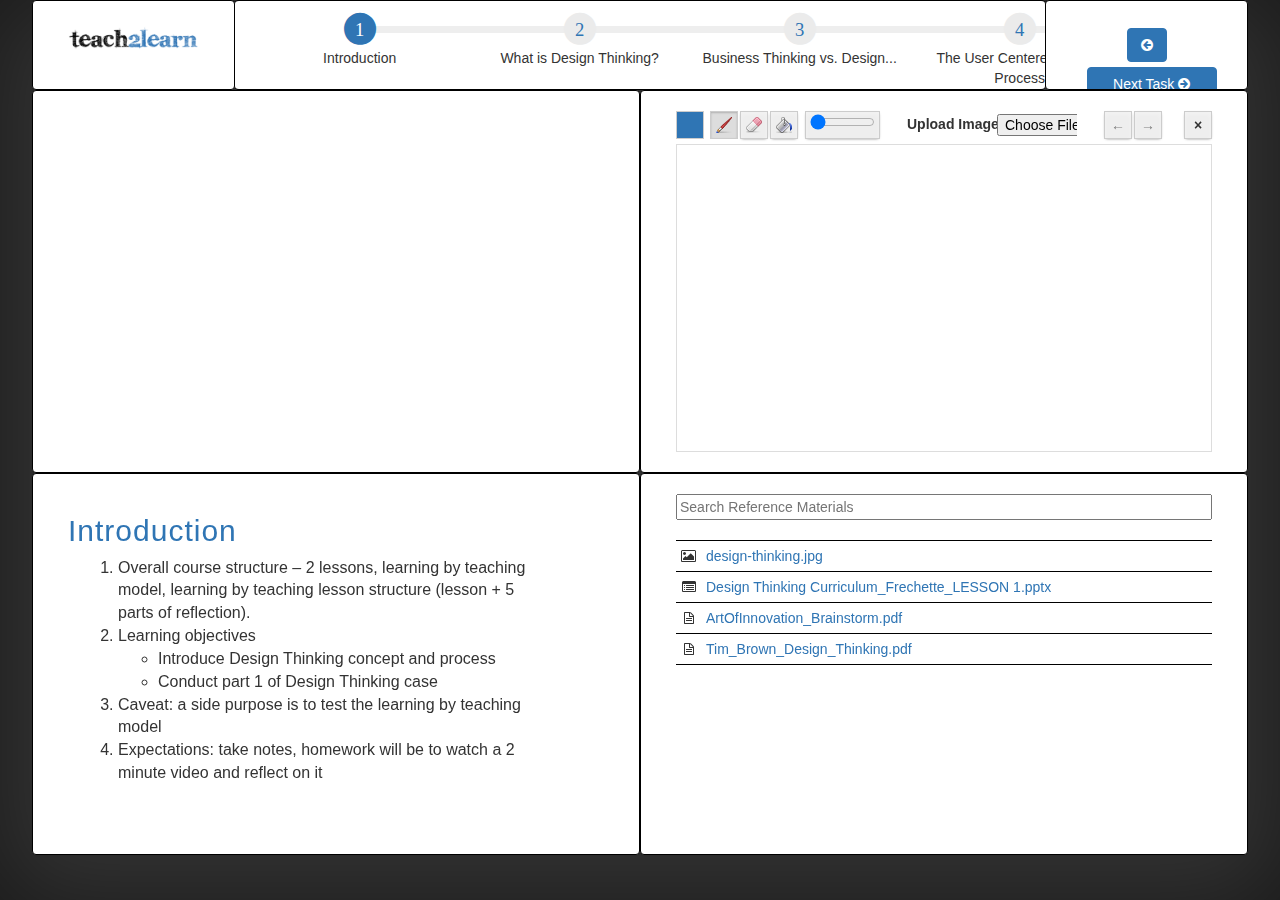
==== commit f354fa5e: "Added image uploading capabilities to our whiteboardgit add -A" ====
--- a/src/index.html
+++ b/src/index.html
@@ -186,6 +186,10 @@
             </div>
             <div class="col-md-6 panel">
                 <div class="panel_wrapper">
+                    <div id="file-uploader">
+                        <label for="image-loader">Upload Image</label>
+                        <input type="file" id="image-loader" name="image-loader"/>
+                    </div>
                     <div id="board"></div>
                 </div>
             </div>
@@ -323,6 +327,7 @@
             </div>
         </div>
     </div>
+
 <!-- Hidden bookshelf content (normally loaded in through AJAX -->
 <div id="bookshelf_hidden">
 <div id="doc1">
@@ -989,6 +994,8 @@
     <!-- Webcam -->
     <script src="js/webrtc.js"></script>
     <script src="js/webcam.js"></script>
+    <!-- Whiteboard -->
+    <script src="js/whiteboard.js"></script>
 
 </body>
 </html>
--- a/src/css/index.css
+++ b/src/css/index.css
@@ -229,12 +229,59 @@
 #board {
     width: 100%;
     height: 100%;
-    overflow: auto;
+    z-index: 1;
 }
 
 #board .drawing-board-controls {
+    width: 100%;
     left: 0;
-    width: 100%;
+}
+
+#board .drawing-board-control{
+    text-align: left;
+    position: absolute;
+}
+
+#board .drawing-board-control-colors{
+    left:0;
+}
+
+#board .drawing-board-control-navigation{
+    text-align: right;
+    right:0;
+}
+
+#board .drawing-board-control-drawingmode{
+    left: 34px;
+}
+
+#board .drawing-board-control-size{
+    left: 129px;
+}
+
+#board .drawing-board-control-navigation>button:last-child {
+    margin-left: 20px;
+}
+
+/* File Uploader CSS */
+
+#file-uploader{
+    position:absolute;
+    height: 28px;
+    padding-top: 3px;
+    overflow: hidden;
+    width: 170px;
+    right: 170px;
+    z-index: 2;
+    text-align: left;
+}
+
+#file-uploader label, #file-uploader input{
+    position: absolute;
+}
+
+#file-uploader input{
+    left: 90px;
 }
 
 
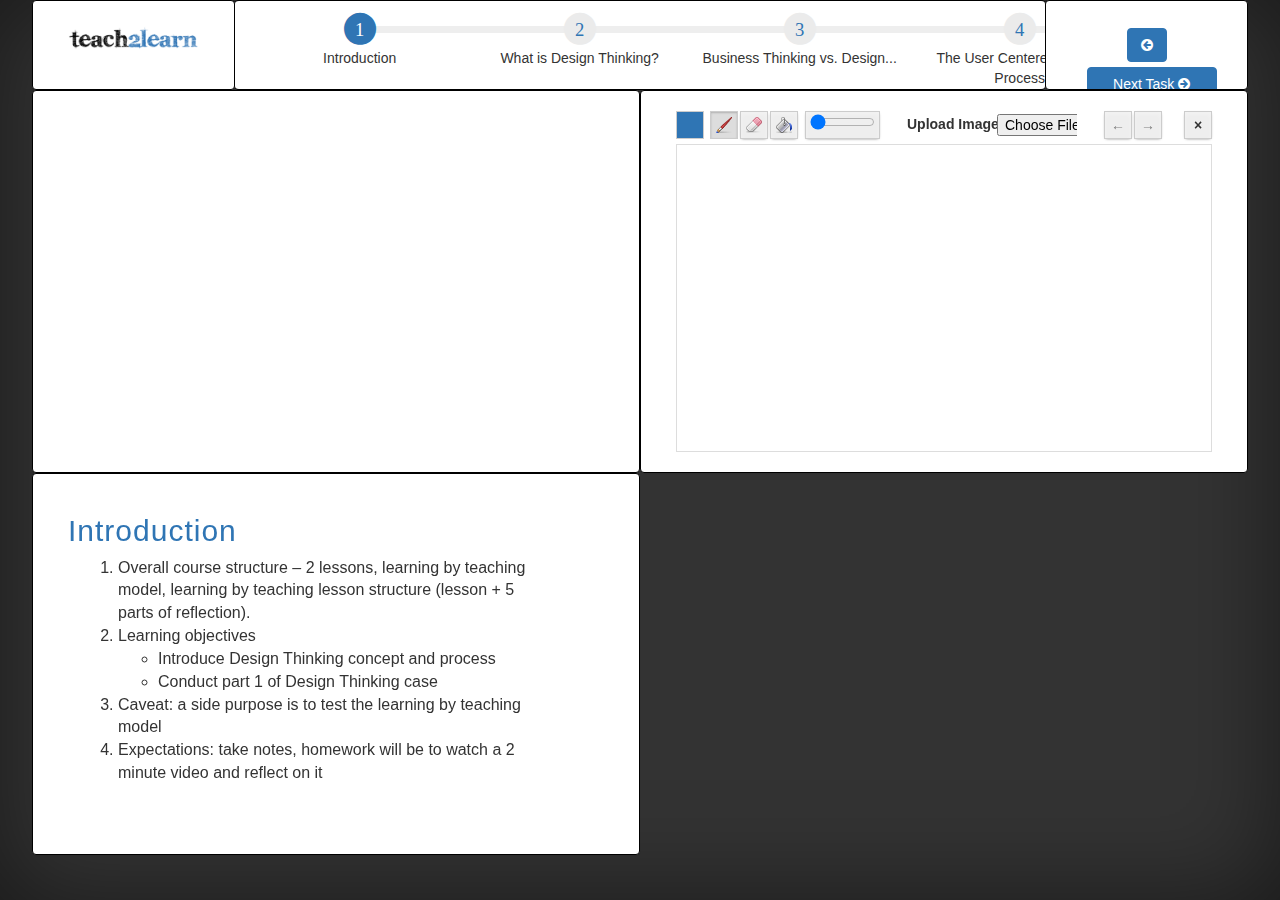
==== commit 259529b3: "modularized the bookshelf" ====
--- a/src/index.html
+++ b/src/index.html
@@ -318,13 +318,13 @@
                     </div>
                 </div>
             </div>
-            <div class="col-md-6 panel">
-                <div class="panel_wrapper">
-                    <input id="bookshelf_search" type="text" placeholder="Search Reference Materials"></input>
-                    <table id="bookshelf_table">
-                    </table>
-                </div>
-            </div>
+        </div>
+    </div>
+    <div class="col-md-6 panel" id="bookshelf">
+        <div class="panel_wrapper">
+            <input id="bookshelf_search" type="text" placeholder="Search Reference Materials"></input>
+            <table id="bookshelf_table">
+            </table>
         </div>
     </div>
 
@@ -994,8 +994,6 @@
     <!-- Webcam -->
     <script src="js/webrtc.js"></script>
     <script src="js/webcam.js"></script>
-    <!-- Whiteboard -->
-    <script src="js/whiteboard.js"></script>
 
 </body>
 </html>
--- a/src/css/bookshelf.css
+++ b/src/css/bookshelf.css
@@ -29,3 +29,7 @@
 .bookshelf_match {
     //color:#2f75b4;
 }
+
+#bookshelf{
+    display: none;
+}
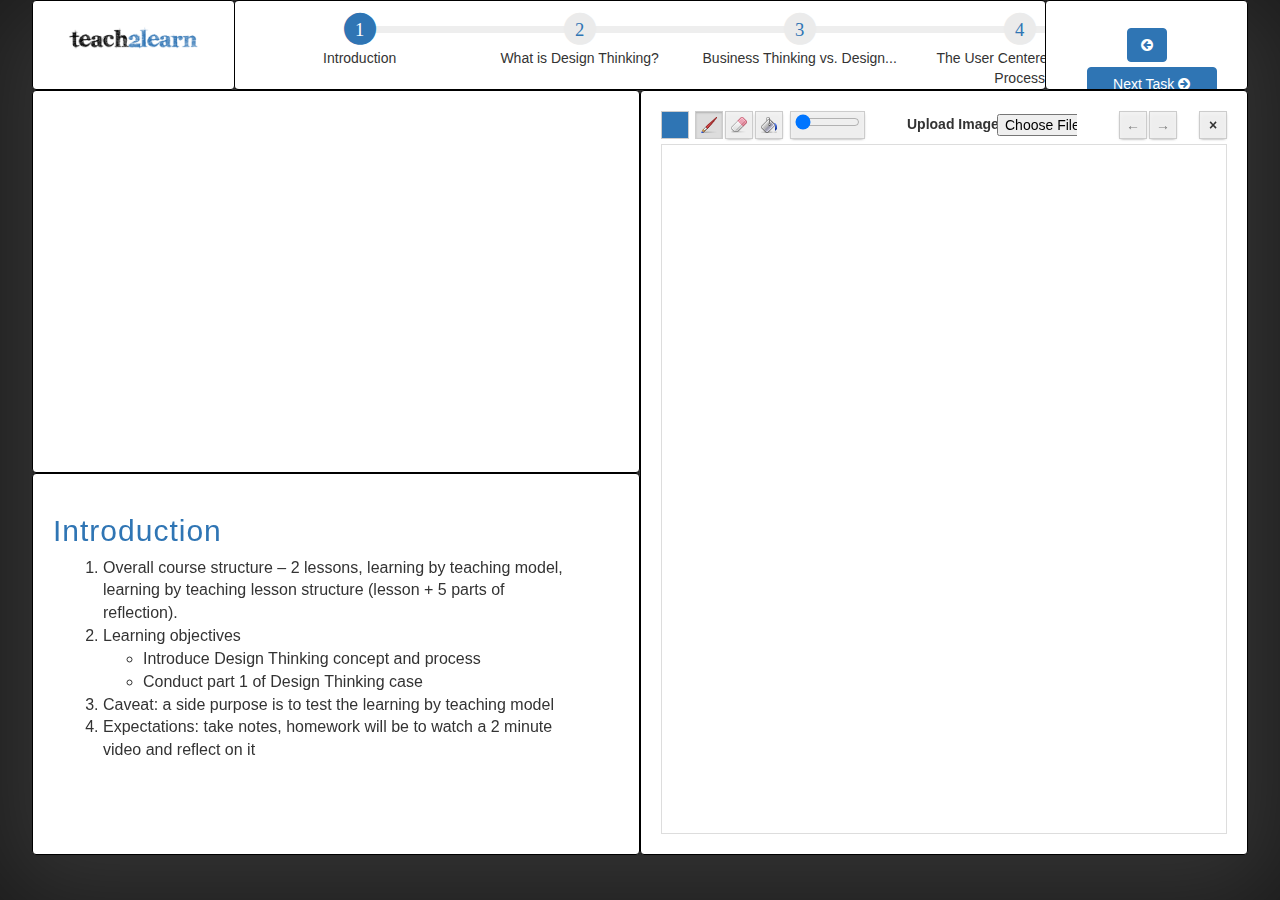
==== commit 6c474e63: "Redid the layout so that the whiteboard takes up 2 panels now" ====
--- a/src/index.html
+++ b/src/index.html
@@ -174,13 +174,138 @@
         
     <div class="container panel-container">
         <div class="row panel-row">
-            <div class="col-md-6 panel">
-                <div class="panel_wrapper">
-                    <div id="video-chooser" class="col-md-2">
-                        <video width="100%" id="localStream"></video>
+            <div class="col-md-6 first-col">
+                <div class="panel">
+                    <div class="panel_wrapper">
+                        <div id="video-chooser" class="col-md-2">
+                            <video width="100%" id="localStream"></video>
+                        </div>
+                        <div id="video" class="col-md-4">
+                            <canvas height="100%" id="focusedStream"></canvas>
+                        </div>
                     </div>
-                    <div id="video" class="col-md-4">
-                        <canvas height="100%" id="focusedStream"></cavnas>
+                </div>
+                <div class="panel">
+                    <div class="panel_wrapper" id="content-panel">
+                        <div class="lesson current">
+                            <h2>Introduction</h2>
+                            <ol>
+                                <li>
+                                    Overall course structure – 2 lessons, learning by teaching model, learning by teaching lesson structure (lesson + 5 parts of reflection).
+                                </li>
+                                <li>
+                                    Learning objectives
+                                    <ul>
+                                        <li>Introduce Design Thinking concept and process</li>
+                                        <li>Conduct part 1 of Design Thinking case</li>
+                                    </ul>
+                                </li>
+                                <li>
+                                    Caveat: a side purpose is to test the learning by teaching model
+                                </li>
+                                <li>
+                                    Expectations: take notes, homework will be to watch a 2 minute video and reflect on it
+                                </li>
+                            </ol>
+                        </div>
+                        <div class="lesson">
+                            <h2>What is Design Thinking?</h2>
+                            <ol>
+                                <li>Read statement and stress the fact that is about people and process</li>
+                                <li>State that Design Thinking = User Centered Design</li>
+                                <li>Ask questions:</li>
+                                    <ul>
+                                        <li>What might the steps be in this process?</li>
+                                        <li>How might this differ from a traditional business process?</li>
+                                        <li>What might this process be used for?</li>
+                                    </ul>
+                            </ol>
+                        </div>
+                        <div class="lesson">
+                            <h2>Business Thinking vs. Design Thinking</h2>
+                            <ol>
+                                <li>Go through Swiffer case: <a href='http://continuuminnovation.com/work/swiffer/' target="_blank">link</a></li>
+                                <li>Describe how business thinking differs from what Continuum did when redesigning the mop</li>
+                                <li>Discuss how business and design thinking don't have to be mutually exclusive, but it's where the focus/emphasis lies in the process</li>
+                            </ol>
+                        </div>
+                        <div class="lesson">
+                            <h2>The User Centered Design Process</h2>
+                            <ol>
+                                <li>Briefly talk through each of the six steps of the user-centered design process and offer to answer clarifying questions</li>
+                            </ol>
+                        </div>
+                        <div class="lesson">
+                            <h2>Interactive Case Study</h2>
+                            <ol>
+                                <li>Describe how the tutee will be going through an actual design thinking case study</li>
+                                <li>Read background: You have been hired by electronic accessories company, Belkin, to apply design thinking to develop a new product."</li>
+                                <li>Read problem statement: Our customers who are on-the-go hate dealing with device cables (laptops, tablets, phones, etc.). We want a solution to make it easier for customers to manage these cords.</li>
+                            </ol>
+                        </div>
+                        <div class="lesson">
+                            <h2>Step 1: Define the Problem Statement</h2>
+                            <ol>
+                                <li>Have the tutee write a new problem statement that is broad enough to capture all possible opportunity areas – reread given problem statement</li>
+                                <li>Discuss how a problem statement can be analyzed and read the example redefined problem statement
+                                </li>
+                            </ol>
+                        </div>
+                        <div class="lesson">
+                            <h2>Step 2: Determine Stakeholders</h2>
+                            <ol>
+                                <li>Have the tutee think of types of people that may face the issues described in the problem statement</li>
+                                <li>Have the tutee write these down (or ideally draw them) and describe each persona and the needs of the persona</li>
+                            </ol>
+                        </div>
+                        <div class="lesson">
+                            <h2>Preview of Homework</h2>
+                            <ol>
+                                <li>Tell the tutee to watch the video (youtu.be/_MIt4q-gZno) and observe the pain points of the user</li>
+                                <li>Tell the tutee to generate “help me” statements based on the specific pain points observed in the video</li>
+                            </ol>
+                        </div>
+                        <div class="lesson">
+                            <h2>Preview of next lesson</h2>
+                            <ol>
+                                <li>Tell the tutee that the next lesson will start by discussing the video and help me statement, and then it will cover ideation and prototyping</li>
+                            </ol>
+                        </div>
+                        <div class="lesson">
+                            <h2>Assessment</h2>
+                            <ol>
+                                <li>Describe the difference between Business Thinking and Design Thinking</li>
+                                <li>Describe the six steps of the Design Thinking process</li>
+                            </ol>
+                        </div>
+                        <div class="lesson">
+                            <h2>Reflection on Learning</h2>
+                            <ol>
+                                <li>Can you reflect back on how you learned what you learned? How was the lesson taught?</li>
+                            </ol>
+                        </div>
+                        <div class="lesson">
+                            <h2>Teaching Preview</h2>
+                            <ol>
+                                <li>Can you walk me through how you would teach this lesson?</li>
+                            </ol>
+                        </div>
+                        <div class="lesson">
+                            <h2>Feedback</h2>
+                            <ol>
+                                <li>Do you have any feedback for me or for how the lesson can be improved for the future?</li>
+                            </ol>
+                        </div>
+                        <div class="lesson">
+                            <h2>Handshake</h2>
+                            <ol>
+                                <li>Consider: Is the student ready to teach?  </li>
+                                <li>Say, “I will get back to you on these X questions…”</li>
+                                <li>Ask the student: Do you feel comfortable enough to move forward, develop a lesson plan, and eventually teach this?</li>
+                                <li>Ask the student: Do you think I’ve done a fair job of teaching you?</li>
+                                <li>Next steps: “As you know, you will be teaching XX next, and you will need to run through this same reflection process at the end to ensure he is able to teach it forward as well. So please provide your lesson plan to me by XX time. I will give you feedback on it and access to all the other material. In addition, feel free to reach out to me if you have any further questions.”</li>
+                            </ol>
+                        </div>
                     </div>
                 </div>
             </div>
@@ -194,132 +319,8 @@
                 </div>
             </div>
         </div>
-        <div class="row panel-row">
-            <div class="col-md-6 panel">
-                <div class="panel_wrapper" id="content-panel">
-                    <div class="lesson current">
-                        <h2>Introduction</h2>
-                        <ol>
-                            <li>
-                                Overall course structure – 2 lessons, learning by teaching model, learning by teaching lesson structure (lesson + 5 parts of reflection).
-                            </li>
-                            <li>
-                                Learning objectives
-                                <ul>
-                                    <li>Introduce Design Thinking concept and process</li>
-                                    <li>Conduct part 1 of Design Thinking case</li>
-                                </ul>
-                            </li>
-                            <li>
-                                Caveat: a side purpose is to test the learning by teaching model
-                            </li>
-                            <li>
-                                Expectations: take notes, homework will be to watch a 2 minute video and reflect on it
-                            </li>
-                        </ol>
-                    </div>
-                    <div class="lesson">
-                        <h2>What is Design Thinking?</h2>
-                        <ol>
-                            <li>Read statement and stress the fact that is about people and process</li>
-                            <li>State that Design Thinking = User Centered Design</li>
-                            <li>Ask questions:</li>
-								<ul>
-									<li>What might the steps be in this process?</li>
-									<li>How might this differ from a traditional business process?</li>
-									<li>What might this process be used for?</li>
-								</ul>
-                        </ol>
-                    </div>
-                    <div class="lesson">
-                        <h2>Business Thinking vs. Design Thinking</h2>
-                        <ol>
-                            <li>Go through Swiffer case: <a href='http://continuuminnovation.com/work/swiffer/' target="_blank">link</a></li>
-                            <li>Describe how business thinking differs from what Continuum did when redesigning the mop</li>
-                            <li>Discuss how business and design thinking don't have to be mutually exclusive, but it's where the focus/emphasis lies in the process</li>
-                        </ol>
-                    </div>
-                    <div class="lesson">
-                        <h2>The User Centered Design Process</h2>
-                        <ol>
-                            <li>Briefly talk through each of the six steps of the user-centered design process and offer to answer clarifying questions</li>
-                        </ol>
-                    </div>
-                    <div class="lesson">
-                        <h2>Interactive Case Study</h2>
-                        <ol>
-                            <li>Describe how the tutee will be going through an actual design thinking case study</li>
-							<li>Read background: You have been hired by electronic accessories company, Belkin, to apply design thinking to develop a new product."</li>
-							<li>Read problem statement: Our customers who are on-the-go hate dealing with device cables (laptops, tablets, phones, etc.). We want a solution to make it easier for customers to manage these cords.</li>
-                        </ol>
-                    </div>
-                    <div class="lesson">
-                        <h2>Step 1: Define the Problem Statement</h2>
-                        <ol>
-                            <li>Have the tutee write a new problem statement that is broad enough to capture all possible opportunity areas – reread given problem statement</li>
-                            <li>Discuss how a problem statement can be analyzed and read the example redefined problem statement
-                            </li>
-                        </ol>
-                    </div>
-                    <div class="lesson">
-                        <h2>Step 2: Determine Stakeholders</h2>
-                        <ol>
-                            <li>Have the tutee think of types of people that may face the issues described in the problem statement</li>
-                            <li>Have the tutee write these down (or ideally draw them) and describe each persona and the needs of the persona</li>
-                        </ol>
-                    </div>
-                    <div class="lesson">
-                        <h2>Preview of Homework</h2>
-                        <ol>
-                            <li>Tell the tutee to watch the video (youtu.be/_MIt4q-gZno) and observe the pain points of the user</li>
-                            <li>Tell the tutee to generate “help me” statements based on the specific pain points observed in the video</li>
-                        </ol>
-                    </div>
-                    <div class="lesson">
-                        <h2>Preview of next lesson</h2>
-                        <ol>
-                            <li>Tell the tutee that the next lesson will start by discussing the video and help me statement, and then it will cover ideation and prototyping</li>
-                        </ol>
-                    </div>
-                    <div class="lesson">
-                        <h2>Assessment</h2>
-                        <ol>
-                            <li>Describe the difference between Business Thinking and Design Thinking</li>
-                            <li>Describe the six steps of the Design Thinking process</li>
-                        </ol>
-                    </div>
-                    <div class="lesson">
-                        <h2>Reflection on Learning</h2>
-                        <ol>
-                            <li>Can you reflect back on how you learned what you learned? How was the lesson taught?</li>
-                        </ol>
-                    </div>
-                    <div class="lesson">
-                        <h2>Teaching Preview</h2>
-                        <ol>
-                            <li>Can you walk me through how you would teach this lesson?</li>
-                        </ol>
-                    </div>
-                    <div class="lesson">
-                        <h2>Feedback</h2>
-                        <ol>
-                            <li>Do you have any feedback for me or for how the lesson can be improved for the future?</li>
-                        </ol>
-                    </div>
-                    <div class="lesson">
-                        <h2>Handshake</h2>
-                        <ol>
-                            <li>Consider: Is the student ready to teach?  </li>
-                            <li>Say, “I will get back to you on these X questions…”</li>
-                            <li>Ask the student: Do you feel comfortable enough to move forward, develop a lesson plan, and eventually teach this?</li>
-                            <li>Ask the student: Do you think I’ve done a fair job of teaching you?</li>
-                            <li>Next steps: “As you know, you will be teaching XX next, and you will need to run through this same reflection process at the end to ensure he is able to teach it forward as well. So please provide your lesson plan to me by XX time. I will give you feedback on it and access to all the other material. In addition, feel free to reach out to me if you have any further questions.”</li>
-                        </ol>
-                    </div>
-                </div>
-            </div>
-        </div>
     </div>
+
     <div class="col-md-6 panel" id="bookshelf">
         <div class="panel_wrapper">
             <input id="bookshelf_search" type="text" placeholder="Search Reference Materials"></input>
--- a/src/css/index.css
+++ b/src/css/index.css
@@ -141,6 +141,15 @@
 }
 
 .panel-row{
+    height: 100%;
+}
+
+.panel-row > div{
+    height:100%;
+    padding: 0;
+}
+
+.first-col .panel{
     height: 50%;
 }
 
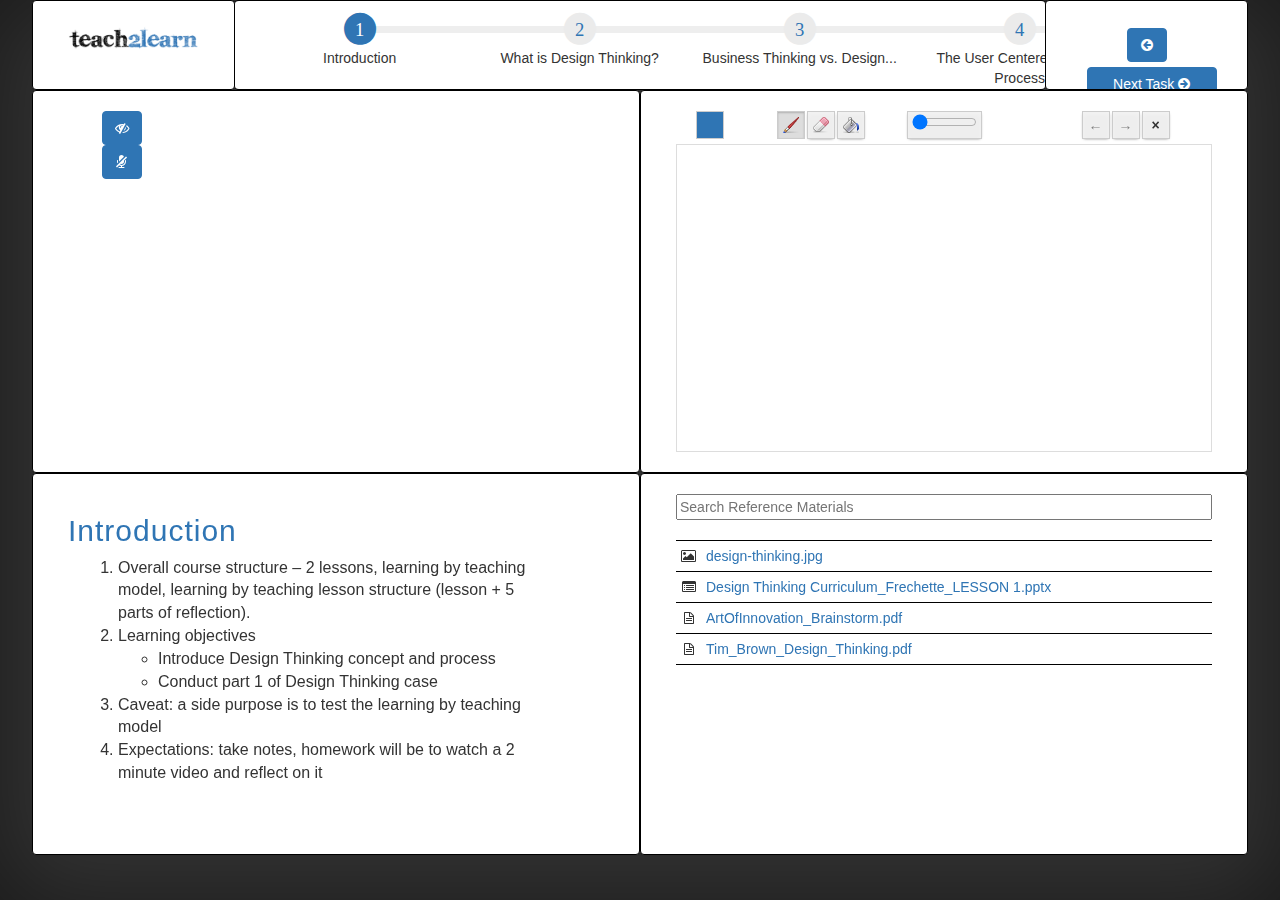
==== commit abe251ef: "Add mute/pause buttons" ====
--- a/src/index.html
+++ b/src/index.html
@@ -174,161 +174,162 @@
         
     <div class="container panel-container">
         <div class="row panel-row">
-            <div class="col-md-6 first-col">
-                <div class="panel">
-                    <div class="panel_wrapper">
-                        <div id="video-chooser" class="col-md-2">
+            <div class="col-md-6 panel">
+                <div class="panel_wrapper">
+                    <div id="video-chooser" class="col-md-2">
+                        <div>
+                            <button class="btn video toggle"><i class="fa fa-eye-slash video"></i></button>
+                            <button class="btn mute toggle"><i class="fa fa-microphone-slash mute"></i></button>
+                        </div>
+                        <br/>
+                        <div id="thumbnails">
                             <video width="100%" id="localStream"></video>
                         </div>
-                        <div id="video" class="col-md-4">
-                            <canvas height="100%" id="focusedStream"></canvas>
-                        </div>
-                    </div>
-                </div>
-                <div class="panel">
-                    <div class="panel_wrapper" id="content-panel">
-                        <div class="lesson current">
-                            <h2>Introduction</h2>
-                            <ol>
-                                <li>
-                                    Overall course structure – 2 lessons, learning by teaching model, learning by teaching lesson structure (lesson + 5 parts of reflection).
-                                </li>
-                                <li>
-                                    Learning objectives
-                                    <ul>
-                                        <li>Introduce Design Thinking concept and process</li>
-                                        <li>Conduct part 1 of Design Thinking case</li>
-                                    </ul>
-                                </li>
-                                <li>
-                                    Caveat: a side purpose is to test the learning by teaching model
-                                </li>
-                                <li>
-                                    Expectations: take notes, homework will be to watch a 2 minute video and reflect on it
-                                </li>
-                            </ol>
-                        </div>
-                        <div class="lesson">
-                            <h2>What is Design Thinking?</h2>
-                            <ol>
-                                <li>Read statement and stress the fact that is about people and process</li>
-                                <li>State that Design Thinking = User Centered Design</li>
-                                <li>Ask questions:</li>
-                                    <ul>
-                                        <li>What might the steps be in this process?</li>
-                                        <li>How might this differ from a traditional business process?</li>
-                                        <li>What might this process be used for?</li>
-                                    </ul>
-                            </ol>
-                        </div>
-                        <div class="lesson">
-                            <h2>Business Thinking vs. Design Thinking</h2>
-                            <ol>
-                                <li>Go through Swiffer case: <a href='http://continuuminnovation.com/work/swiffer/' target="_blank">link</a></li>
-                                <li>Describe how business thinking differs from what Continuum did when redesigning the mop</li>
-                                <li>Discuss how business and design thinking don't have to be mutually exclusive, but it's where the focus/emphasis lies in the process</li>
-                            </ol>
-                        </div>
-                        <div class="lesson">
-                            <h2>The User Centered Design Process</h2>
-                            <ol>
-                                <li>Briefly talk through each of the six steps of the user-centered design process and offer to answer clarifying questions</li>
-                            </ol>
-                        </div>
-                        <div class="lesson">
-                            <h2>Interactive Case Study</h2>
-                            <ol>
-                                <li>Describe how the tutee will be going through an actual design thinking case study</li>
-                                <li>Read background: You have been hired by electronic accessories company, Belkin, to apply design thinking to develop a new product."</li>
-                                <li>Read problem statement: Our customers who are on-the-go hate dealing with device cables (laptops, tablets, phones, etc.). We want a solution to make it easier for customers to manage these cords.</li>
-                            </ol>
-                        </div>
-                        <div class="lesson">
-                            <h2>Step 1: Define the Problem Statement</h2>
-                            <ol>
-                                <li>Have the tutee write a new problem statement that is broad enough to capture all possible opportunity areas – reread given problem statement</li>
-                                <li>Discuss how a problem statement can be analyzed and read the example redefined problem statement
-                                </li>
-                            </ol>
-                        </div>
-                        <div class="lesson">
-                            <h2>Step 2: Determine Stakeholders</h2>
-                            <ol>
-                                <li>Have the tutee think of types of people that may face the issues described in the problem statement</li>
-                                <li>Have the tutee write these down (or ideally draw them) and describe each persona and the needs of the persona</li>
-                            </ol>
-                        </div>
-                        <div class="lesson">
-                            <h2>Preview of Homework</h2>
-                            <ol>
-                                <li>Tell the tutee to watch the video (youtu.be/_MIt4q-gZno) and observe the pain points of the user</li>
-                                <li>Tell the tutee to generate “help me” statements based on the specific pain points observed in the video</li>
-                            </ol>
-                        </div>
-                        <div class="lesson">
-                            <h2>Preview of next lesson</h2>
-                            <ol>
-                                <li>Tell the tutee that the next lesson will start by discussing the video and help me statement, and then it will cover ideation and prototyping</li>
-                            </ol>
-                        </div>
-                        <div class="lesson">
-                            <h2>Assessment</h2>
-                            <ol>
-                                <li>Describe the difference between Business Thinking and Design Thinking</li>
-                                <li>Describe the six steps of the Design Thinking process</li>
-                            </ol>
-                        </div>
-                        <div class="lesson">
-                            <h2>Reflection on Learning</h2>
-                            <ol>
-                                <li>Can you reflect back on how you learned what you learned? How was the lesson taught?</li>
-                            </ol>
-                        </div>
-                        <div class="lesson">
-                            <h2>Teaching Preview</h2>
-                            <ol>
-                                <li>Can you walk me through how you would teach this lesson?</li>
-                            </ol>
-                        </div>
-                        <div class="lesson">
-                            <h2>Feedback</h2>
-                            <ol>
-                                <li>Do you have any feedback for me or for how the lesson can be improved for the future?</li>
-                            </ol>
-                        </div>
-                        <div class="lesson">
-                            <h2>Handshake</h2>
-                            <ol>
-                                <li>Consider: Is the student ready to teach?  </li>
-                                <li>Say, “I will get back to you on these X questions…”</li>
-                                <li>Ask the student: Do you feel comfortable enough to move forward, develop a lesson plan, and eventually teach this?</li>
-                                <li>Ask the student: Do you think I’ve done a fair job of teaching you?</li>
-                                <li>Next steps: “As you know, you will be teaching XX next, and you will need to run through this same reflection process at the end to ensure he is able to teach it forward as well. So please provide your lesson plan to me by XX time. I will give you feedback on it and access to all the other material. In addition, feel free to reach out to me if you have any further questions.”</li>
-                            </ol>
-                        </div>
+                    </div>
+                    <div id="video" class="col-md-4">
+                        <canvas height="100%" id="focusedStream"></cavnas>
                     </div>
                 </div>
             </div>
             <div class="col-md-6 panel">
                 <div class="panel_wrapper">
-                    <div id="file-uploader">
-                        <label for="image-loader">Upload Image</label>
-                        <input type="file" id="image-loader" name="image-loader"/>
-                    </div>
                     <div id="board"></div>
                 </div>
             </div>
         </div>
-    </div>
-
-    <div class="col-md-6 panel" id="bookshelf">
-        <div class="panel_wrapper">
-            <input id="bookshelf_search" type="text" placeholder="Search Reference Materials"></input>
-            <table id="bookshelf_table">
-            </table>
+        <div class="row panel-row">
+            <div class="col-md-6 panel">
+                <div class="panel_wrapper" id="content-panel">
+                    <div class="lesson current">
+                        <h2>Introduction</h2>
+                        <ol>
+                            <li>
+                                Overall course structure – 2 lessons, learning by teaching model, learning by teaching lesson structure (lesson + 5 parts of reflection).
+                            </li>
+                            <li>
+                                Learning objectives
+                                <ul>
+                                    <li>Introduce Design Thinking concept and process</li>
+                                    <li>Conduct part 1 of Design Thinking case</li>
+                                </ul>
+                            </li>
+                            <li>
+                                Caveat: a side purpose is to test the learning by teaching model
+                            </li>
+                            <li>
+                                Expectations: take notes, homework will be to watch a 2 minute video and reflect on it
+                            </li>
+                        </ol>
+                    </div>
+                    <div class="lesson">
+                        <h2>What is Design Thinking?</h2>
+                        <ol>
+                            <li>Read statement and stress the fact that is about people and process</li>
+                            <li>State that Design Thinking = User Centered Design</li>
+                            <li>Ask questions:</li>
+								<ul>
+									<li>What might the steps be in this process?</li>
+									<li>How might this differ from a traditional business process?</li>
+									<li>What might this process be used for?</li>
+								</ul>
+                        </ol>
+                    </div>
+                    <div class="lesson">
+                        <h2>Business Thinking vs. Design Thinking</h2>
+                        <ol>
+                            <li>Go through Swiffer case: <a href='http://continuuminnovation.com/work/swiffer/' target="_blank">link</a></li>
+                            <li>Describe how business thinking differs from what Continuum did when redesigning the mop</li>
+                            <li>Discuss how business and design thinking don't have to be mutually exclusive, but it's where the focus/emphasis lies in the process</li>
+                        </ol>
+                    </div>
+                    <div class="lesson">
+                        <h2>The User Centered Design Process</h2>
+                        <ol>
+                            <li>Briefly talk through each of the six steps of the user-centered design process and offer to answer clarifying questions</li>
+                        </ol>
+                    </div>
+                    <div class="lesson">
+                        <h2>Interactive Case Study</h2>
+                        <ol>
+                            <li>Describe how the tutee will be going through an actual design thinking case study</li>
+							<li>Read background: You have been hired by electronic accessories company, Belkin, to apply design thinking to develop a new product."</li>
+							<li>Read problem statement: Our customers who are on-the-go hate dealing with device cables (laptops, tablets, phones, etc.). We want a solution to make it easier for customers to manage these cords.</li>
+                        </ol>
+                    </div>
+                    <div class="lesson">
+                        <h2>Step 1: Define the Problem Statement</h2>
+                        <ol>
+                            <li>Have the tutee write a new problem statement that is broad enough to capture all possible opportunity areas – reread given problem statement</li>
+                            <li>Discuss how a problem statement can be analyzed and read the example redefined problem statement
+                            </li>
+                        </ol>
+                    </div>
+                    <div class="lesson">
+                        <h2>Step 2: Determine Stakeholders</h2>
+                        <ol>
+                            <li>Have the tutee think of types of people that may face the issues described in the problem statement</li>
+                            <li>Have the tutee write these down (or ideally draw them) and describe each persona and the needs of the persona</li>
+                        </ol>
+                    </div>
+                    <div class="lesson">
+                        <h2>Preview of Homework</h2>
+                        <ol>
+                            <li>Tell the tutee to watch the video (youtu.be/_MIt4q-gZno) and observe the pain points of the user</li>
+                            <li>Tell the tutee to generate “help me” statements based on the specific pain points observed in the video</li>
+                        </ol>
+                    </div>
+                    <div class="lesson">
+                        <h2>Preview of next lesson</h2>
+                        <ol>
+                            <li>Tell the tutee that the next lesson will start by discussing the video and help me statement, and then it will cover ideation and prototyping</li>
+                        </ol>
+                    </div>
+                    <div class="lesson">
+                        <h2>Assessment</h2>
+                        <ol>
+                            <li>Describe the difference between Business Thinking and Design Thinking</li>
+                            <li>Describe the six steps of the Design Thinking process</li>
+                        </ol>
+                    </div>
+                    <div class="lesson">
+                        <h2>Reflection on Learning</h2>
+                        <ol>
+                            <li>Can you reflect back on how you learned what you learned? How was the lesson taught?</li>
+                        </ol>
+                    </div>
+                    <div class="lesson">
+                        <h2>Teaching Preview</h2>
+                        <ol>
+                            <li>Can you walk me through how you would teach this lesson?</li>
+                        </ol>
+                    </div>
+                    <div class="lesson">
+                        <h2>Feedback</h2>
+                        <ol>
+                            <li>Do you have any feedback for me or for how the lesson can be improved for the future?</li>
+                        </ol>
+                    </div>
+                    <div class="lesson">
+                        <h2>Handshake</h2>
+                        <ol>
+                            <li>Consider: Is the student ready to teach?  </li>
+                            <li>Say, “I will get back to you on these X questions…”</li>
+                            <li>Ask the student: Do you feel comfortable enough to move forward, develop a lesson plan, and eventually teach this?</li>
+                            <li>Ask the student: Do you think I’ve done a fair job of teaching you?</li>
+                            <li>Next steps: “As you know, you will be teaching XX next, and you will need to run through this same reflection process at the end to ensure he is able to teach it forward as well. So please provide your lesson plan to me by XX time. I will give you feedback on it and access to all the other material. In addition, feel free to reach out to me if you have any further questions.”</li>
+                        </ol>
+                    </div>
+                </div>
+            </div>
+            <div class="col-md-6 panel">
+                <div class="panel_wrapper">
+                    <input id="bookshelf_search" type="text" placeholder="Search Reference Materials"></input>
+                    <table id="bookshelf_table">
+                    </table>
+                </div>
+            </div>
         </div>
     </div>
-
 <!-- Hidden bookshelf content (normally loaded in through AJAX -->
 <div id="bookshelf_hidden">
 <div id="doc1">
--- a/src/css/index.css
+++ b/src/css/index.css
@@ -141,15 +141,6 @@
 }
 
 .panel-row{
-    height: 100%;
-}
-
-.panel-row > div{
-    height:100%;
-    padding: 0;
-}
-
-.first-col .panel{
     height: 50%;
 }
 
@@ -238,59 +229,12 @@
 #board {
     width: 100%;
     height: 100%;
-    z-index: 1;
+    overflow: auto;
 }
 
 #board .drawing-board-controls {
-    width: 100%;
     left: 0;
-}
-
-#board .drawing-board-control{
-    text-align: left;
-    position: absolute;
-}
-
-#board .drawing-board-control-colors{
-    left:0;
-}
-
-#board .drawing-board-control-navigation{
-    text-align: right;
-    right:0;
-}
-
-#board .drawing-board-control-drawingmode{
-    left: 34px;
-}
-
-#board .drawing-board-control-size{
-    left: 129px;
-}
-
-#board .drawing-board-control-navigation>button:last-child {
-    margin-left: 20px;
-}
-
-/* File Uploader CSS */
-
-#file-uploader{
-    position:absolute;
-    height: 28px;
-    padding-top: 3px;
-    overflow: hidden;
-    width: 170px;
-    right: 170px;
-    z-index: 2;
-    text-align: left;
-}
-
-#file-uploader label, #file-uploader input{
-    position: absolute;
-}
-
-#file-uploader input{
-    left: 90px;
+    width: 100%;
 }
 
 
@@ -311,3 +255,9 @@
 #video-chooser {
     width: 20%;
 }
+#thumbnails {
+    width: 100%;
+}
+.toggle {
+    width: 40px;
+}
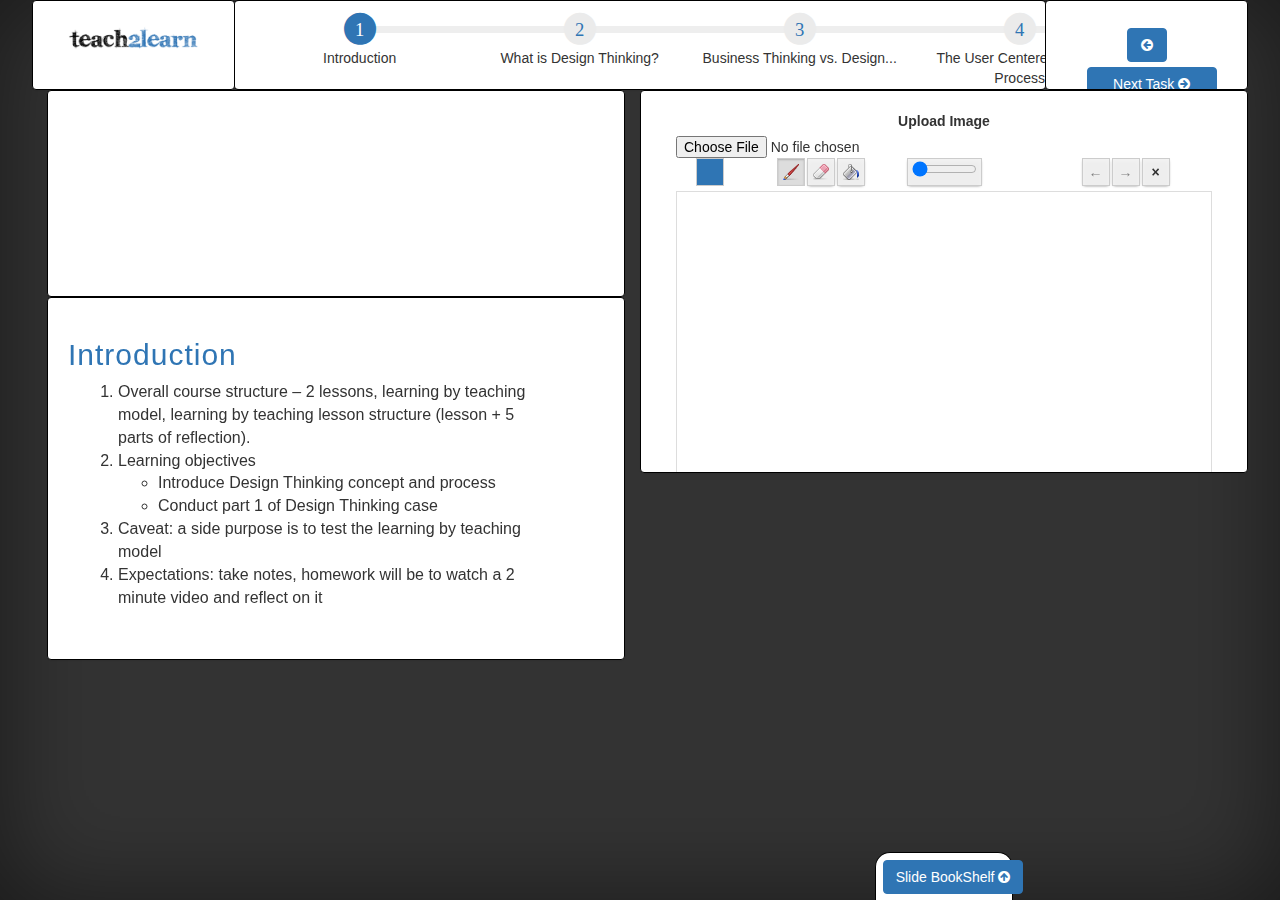
==== commit a6d6e0d9: "Hid the bookshelf and created a tab for it" ====
--- a/src/index.html
+++ b/src/index.html
@@ -174,162 +174,178 @@
         
     <div class="container panel-container">
         <div class="row panel-row">
-            <div class="col-md-6 panel">
-                <div class="panel_wrapper">
-                    <div id="video-chooser" class="col-md-2">
-                        <div>
-                            <button class="btn video toggle"><i class="fa fa-eye-slash video"></i></button>
-                            <button class="btn mute toggle"><i class="fa fa-microphone-slash mute"></i></button>
-                        </div>
-                        <br/>
-                        <div id="thumbnails">
+            <div class="col-md-6 first-col">
+                <div class="panel">
+                    <div class="panel_wrapper">
+                        <div id="video-chooser" class="col-md-2">
                             <video width="100%" id="localStream"></video>
                         </div>
+                        <div id="video" class="col-md-4">
+                            <canvas height="100%" id="focusedStream"></canvas>
+                        </div>
                     </div>
-                    <div id="video" class="col-md-4">
-                        <canvas height="100%" id="focusedStream"></cavnas>
+                </div>
+                <div class="panel">
+                    <div class="panel_wrapper" id="content-panel">
+                        <div class="lesson current">
+                            <h2>Introduction</h2>
+                            <ol>
+                                <li>
+                                    Overall course structure – 2 lessons, learning by teaching model, learning by teaching lesson structure (lesson + 5 parts of reflection).
+                                </li>
+                                <li>
+                                    Learning objectives
+                                    <ul>
+                                        <li>Introduce Design Thinking concept and process</li>
+                                        <li>Conduct part 1 of Design Thinking case</li>
+                                    </ul>
+                                </li>
+                                <li>
+                                    Caveat: a side purpose is to test the learning by teaching model
+                                </li>
+                                <li>
+                                    Expectations: take notes, homework will be to watch a 2 minute video and reflect on it
+                                </li>
+                            </ol>
+                        </div>
+                        <div class="lesson">
+                            <h2>What is Design Thinking?</h2>
+                            <ol>
+                                <li>Read statement and stress the fact that is about people and process</li>
+                                <li>State that Design Thinking = User Centered Design</li>
+                                <li>Ask questions:</li>
+                                    <ul>
+                                        <li>What might the steps be in this process?</li>
+                                        <li>How might this differ from a traditional business process?</li>
+                                        <li>What might this process be used for?</li>
+                                    </ul>
+                            </ol>
+                        </div>
+                        <div class="lesson">
+                            <h2>Business Thinking vs. Design Thinking</h2>
+                            <ol>
+                                <li>Go through Swiffer case: <a href='http://continuuminnovation.com/work/swiffer/' target="_blank">link</a></li>
+                                <li>Describe how business thinking differs from what Continuum did when redesigning the mop</li>
+                                <li>Discuss how business and design thinking don't have to be mutually exclusive, but it's where the focus/emphasis lies in the process</li>
+                            </ol>
+                        </div>
+                        <div class="lesson">
+                            <h2>The User Centered Design Process</h2>
+                            <ol>
+                                <li>Briefly talk through each of the six steps of the user-centered design process and offer to answer clarifying questions</li>
+                            </ol>
+                        </div>
+                        <div class="lesson">
+                            <h2>Interactive Case Study</h2>
+                            <ol>
+                                <li>Describe how the tutee will be going through an actual design thinking case study</li>
+                                <li>Read background: You have been hired by electronic accessories company, Belkin, to apply design thinking to develop a new product."</li>
+                                <li>Read problem statement: Our customers who are on-the-go hate dealing with device cables (laptops, tablets, phones, etc.). We want a solution to make it easier for customers to manage these cords.</li>
+                            </ol>
+                        </div>
+                        <div class="lesson">
+                            <h2>Step 1: Define the Problem Statement</h2>
+                            <ol>
+                                <li>Have the tutee write a new problem statement that is broad enough to capture all possible opportunity areas – reread given problem statement</li>
+                                <li>Discuss how a problem statement can be analyzed and read the example redefined problem statement
+                                </li>
+                            </ol>
+                        </div>
+                        <div class="lesson">
+                            <h2>Step 2: Determine Stakeholders</h2>
+                            <ol>
+                                <li>Have the tutee think of types of people that may face the issues described in the problem statement</li>
+                                <li>Have the tutee write these down (or ideally draw them) and describe each persona and the needs of the persona</li>
+                            </ol>
+                        </div>
+                        <div class="lesson">
+                            <h2>Preview of Homework</h2>
+                            <ol>
+                                <li>Tell the tutee to watch the video (youtu.be/_MIt4q-gZno) and observe the pain points of the user</li>
+                                <li>Tell the tutee to generate “help me” statements based on the specific pain points observed in the video</li>
+                            </ol>
+                        </div>
+                        <div class="lesson">
+                            <h2>Preview of next lesson</h2>
+                            <ol>
+                                <li>Tell the tutee that the next lesson will start by discussing the video and help me statement, and then it will cover ideation and prototyping</li>
+                            </ol>
+                        </div>
+                        <div class="lesson">
+                            <h2>Assessment</h2>
+                            <ol>
+                                <li>Describe the difference between Business Thinking and Design Thinking</li>
+                                <li>Describe the six steps of the Design Thinking process</li>
+                            </ol>
+                        </div>
+                        <div class="lesson">
+                            <h2>Reflection on Learning</h2>
+                            <ol>
+                                <li>Can you reflect back on how you learned what you learned? How was the lesson taught?</li>
+                            </ol>
+                        </div>
+                        <div class="lesson">
+                            <h2>Teaching Preview</h2>
+                            <ol>
+                                <li>Can you walk me through how you would teach this lesson?</li>
+                            </ol>
+                        </div>
+                        <div class="lesson">
+                            <h2>Feedback</h2>
+                            <ol>
+                                <li>Do you have any feedback for me or for how the lesson can be improved for the future?</li>
+                            </ol>
+                        </div>
+                        <div class="lesson">
+                            <h2>Handshake</h2>
+                            <ol>
+                                <li>Consider: Is the student ready to teach?  </li>
+                                <li>Say, “I will get back to you on these X questions…”</li>
+                                <li>Ask the student: Do you feel comfortable enough to move forward, develop a lesson plan, and eventually teach this?</li>
+                                <li>Ask the student: Do you think I’ve done a fair job of teaching you?</li>
+                                <li>Next steps: “As you know, you will be teaching XX next, and you will need to run through this same reflection process at the end to ensure he is able to teach it forward as well. So please provide your lesson plan to me by XX time. I will give you feedback on it and access to all the other material. In addition, feel free to reach out to me if you have any further questions.”</li>
+                            </ol>
+                        </div>
                     </div>
                 </div>
             </div>
             <div class="col-md-6 panel">
                 <div class="panel_wrapper">
+                    <div id="file-uploader">
+                        <label for="image-loader">Upload Image</label>
+                        <input type="file" id="image-loader" name="image-loader"/>
+                    </div>
                     <div id="board"></div>
                 </div>
             </div>
         </div>
-        <div class="row panel-row">
-            <div class="col-md-6 panel">
-                <div class="panel_wrapper" id="content-panel">
-                    <div class="lesson current">
-                        <h2>Introduction</h2>
-                        <ol>
-                            <li>
-                                Overall course structure – 2 lessons, learning by teaching model, learning by teaching lesson structure (lesson + 5 parts of reflection).
-                            </li>
-                            <li>
-                                Learning objectives
-                                <ul>
-                                    <li>Introduce Design Thinking concept and process</li>
-                                    <li>Conduct part 1 of Design Thinking case</li>
-                                </ul>
-                            </li>
-                            <li>
-                                Caveat: a side purpose is to test the learning by teaching model
-                            </li>
-                            <li>
-                                Expectations: take notes, homework will be to watch a 2 minute video and reflect on it
-                            </li>
-                        </ol>
-                    </div>
-                    <div class="lesson">
-                        <h2>What is Design Thinking?</h2>
-                        <ol>
-                            <li>Read statement and stress the fact that is about people and process</li>
-                            <li>State that Design Thinking = User Centered Design</li>
-                            <li>Ask questions:</li>
-								<ul>
-									<li>What might the steps be in this process?</li>
-									<li>How might this differ from a traditional business process?</li>
-									<li>What might this process be used for?</li>
-								</ul>
-                        </ol>
-                    </div>
-                    <div class="lesson">
-                        <h2>Business Thinking vs. Design Thinking</h2>
-                        <ol>
-                            <li>Go through Swiffer case: <a href='http://continuuminnovation.com/work/swiffer/' target="_blank">link</a></li>
-                            <li>Describe how business thinking differs from what Continuum did when redesigning the mop</li>
-                            <li>Discuss how business and design thinking don't have to be mutually exclusive, but it's where the focus/emphasis lies in the process</li>
-                        </ol>
-                    </div>
-                    <div class="lesson">
-                        <h2>The User Centered Design Process</h2>
-                        <ol>
-                            <li>Briefly talk through each of the six steps of the user-centered design process and offer to answer clarifying questions</li>
-                        </ol>
-                    </div>
-                    <div class="lesson">
-                        <h2>Interactive Case Study</h2>
-                        <ol>
-                            <li>Describe how the tutee will be going through an actual design thinking case study</li>
-							<li>Read background: You have been hired by electronic accessories company, Belkin, to apply design thinking to develop a new product."</li>
-							<li>Read problem statement: Our customers who are on-the-go hate dealing with device cables (laptops, tablets, phones, etc.). We want a solution to make it easier for customers to manage these cords.</li>
-                        </ol>
-                    </div>
-                    <div class="lesson">
-                        <h2>Step 1: Define the Problem Statement</h2>
-                        <ol>
-                            <li>Have the tutee write a new problem statement that is broad enough to capture all possible opportunity areas – reread given problem statement</li>
-                            <li>Discuss how a problem statement can be analyzed and read the example redefined problem statement
-                            </li>
-                        </ol>
-                    </div>
-                    <div class="lesson">
-                        <h2>Step 2: Determine Stakeholders</h2>
-                        <ol>
-                            <li>Have the tutee think of types of people that may face the issues described in the problem statement</li>
-                            <li>Have the tutee write these down (or ideally draw them) and describe each persona and the needs of the persona</li>
-                        </ol>
-                    </div>
-                    <div class="lesson">
-                        <h2>Preview of Homework</h2>
-                        <ol>
-                            <li>Tell the tutee to watch the video (youtu.be/_MIt4q-gZno) and observe the pain points of the user</li>
-                            <li>Tell the tutee to generate “help me” statements based on the specific pain points observed in the video</li>
-                        </ol>
-                    </div>
-                    <div class="lesson">
-                        <h2>Preview of next lesson</h2>
-                        <ol>
-                            <li>Tell the tutee that the next lesson will start by discussing the video and help me statement, and then it will cover ideation and prototyping</li>
-                        </ol>
-                    </div>
-                    <div class="lesson">
-                        <h2>Assessment</h2>
-                        <ol>
-                            <li>Describe the difference between Business Thinking and Design Thinking</li>
-                            <li>Describe the six steps of the Design Thinking process</li>
-                        </ol>
-                    </div>
-                    <div class="lesson">
-                        <h2>Reflection on Learning</h2>
-                        <ol>
-                            <li>Can you reflect back on how you learned what you learned? How was the lesson taught?</li>
-                        </ol>
-                    </div>
-                    <div class="lesson">
-                        <h2>Teaching Preview</h2>
-                        <ol>
-                            <li>Can you walk me through how you would teach this lesson?</li>
-                        </ol>
-                    </div>
-                    <div class="lesson">
-                        <h2>Feedback</h2>
-                        <ol>
-                            <li>Do you have any feedback for me or for how the lesson can be improved for the future?</li>
-                        </ol>
-                    </div>
-                    <div class="lesson">
-                        <h2>Handshake</h2>
-                        <ol>
-                            <li>Consider: Is the student ready to teach?  </li>
-                            <li>Say, “I will get back to you on these X questions…”</li>
-                            <li>Ask the student: Do you feel comfortable enough to move forward, develop a lesson plan, and eventually teach this?</li>
-                            <li>Ask the student: Do you think I’ve done a fair job of teaching you?</li>
-                            <li>Next steps: “As you know, you will be teaching XX next, and you will need to run through this same reflection process at the end to ensure he is able to teach it forward as well. So please provide your lesson plan to me by XX time. I will give you feedback on it and access to all the other material. In addition, feel free to reach out to me if you have any further questions.”</li>
-                        </ol>
-                    </div>
+    </div>
+    <div class="container bookshelf-container">
+        <div class="row tab-row">
+            <div class="col-md-6"></div>
+            <div class="col-md-6" id="bookshelf-tab">
+                <div id="bookshelf-button-wrapper">
+                    <button class = "btn" id="bookshelf-toggle">
+                        Slide BookShelf <i class="up fa fa-arrow-circle-up"></i>
+                        <i class="down fa fa-arrow-circle-down"></i>
+                    </button>
                 </div>
             </div>
-            <div class="col-md-6 panel">
-                <div class="panel_wrapper">
-                    <input id="bookshelf_search" type="text" placeholder="Search Reference Materials"></input>
-                    <table id="bookshelf_table">
-                    </table>
+        </div>
+        <div class="row bookshelf-row">
+            <div class="col-md-6"></div>
+            <div class="col-md-6">
+                <div id="bookshelf">
+                    <div class="panel_wrapper" id="bookshelf_panel">
+                        <input id="bookshelf_search" type="text" placeholder="Search Reference Materials"></input>
+                        <table id="bookshelf_table">
+                        </table>
+                    </div>
                 </div>
             </div>
         </div>
     </div>
+
 <!-- Hidden bookshelf content (normally loaded in through AJAX -->
 <div id="bookshelf_hidden">
 <div id="doc1">
--- a/src/css/bookshelf.css
+++ b/src/css/bookshelf.css
@@ -30,6 +30,40 @@
     //color:#2f75b4;
 }
 
+.bookshelf-container{
+    margin-left: 2.5%;
+    position: absolute;
+    z-index: 3;
+    bottom: 0;
+}
+
 #bookshelf{
-    display: none;
+    background-color: white;
+    border: 1px solid black;
+    border-radius: 3px 3px 0 0;
+    border-bottom: 0;
+    box-shadow: 0 0 30px gray;
 }
+
+#bookshelf-button-wrapper{
+    width: 24%;
+    margin: auto;
+    background-color: white;
+    border: 1px solid black;
+    height: 48px;
+    padding: 7px;
+    border-radius: 15px 15px 0 0;
+    border-bottom: 0;
+}
+
+#bookshelf-button-wrapper .down{
+    display:none;
+}
+
+.bookshelf-row{
+    display:none;
+}
+
+#bookshelf-tab{
+
+}
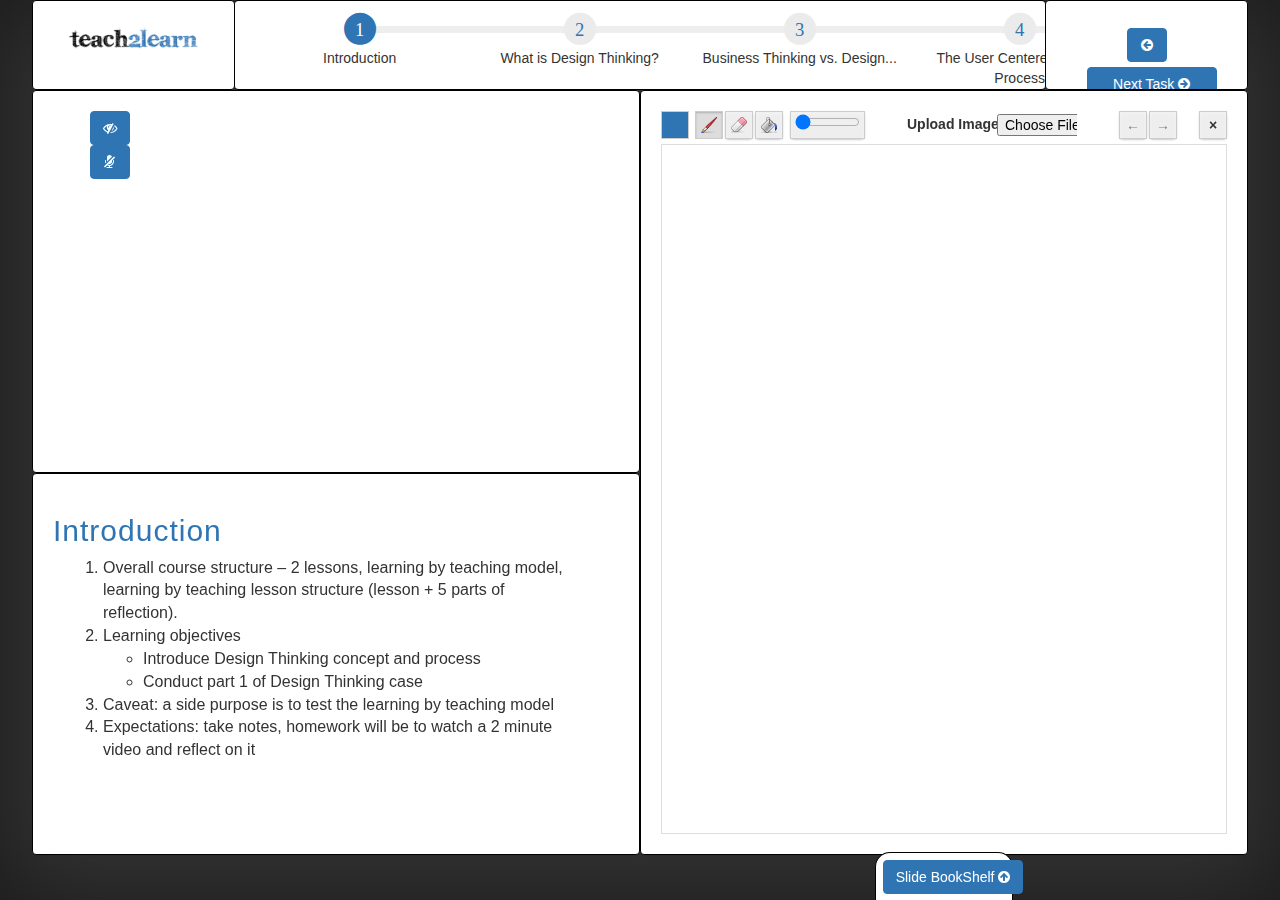
==== commit 95a7dfc7: "merged the whiteboard branch to master" ====
--- a/src/index.html
+++ b/src/index.html
@@ -178,7 +178,14 @@
                 <div class="panel">
                     <div class="panel_wrapper">
                         <div id="video-chooser" class="col-md-2">
-                            <video width="100%" id="localStream"></video>
+                            <div>
+                                <button class="btn video toggle"><i class="fa fa-eye-slash video"></i></button>
+                                <button class="btn mute toggle"><i class="fa fa-microphone-slash mute"></i></button>
+                            </div>
+                            <br/>
+                            <div id="thumbnails">
+                                <video width="100%" id="localStream"></video>
+                            </div>
                         </div>
                         <div id="video" class="col-md-4">
                             <canvas height="100%" id="focusedStream"></canvas>
--- a/src/css/index.css
+++ b/src/css/index.css
@@ -141,6 +141,15 @@
 }
 
 .panel-row{
+    height: 100%;
+}
+
+.panel-row > div{
+    height:100%;
+    padding: 0;
+}
+
+.first-col .panel{
     height: 50%;
 }
 
@@ -229,12 +238,59 @@
 #board {
     width: 100%;
     height: 100%;
-    overflow: auto;
+    z-index: 1;
 }
 
 #board .drawing-board-controls {
+    width: 100%;
     left: 0;
-    width: 100%;
+}
+
+#board .drawing-board-control{
+    text-align: left;
+    position: absolute;
+}
+
+#board .drawing-board-control-colors{
+    left:0;
+}
+
+#board .drawing-board-control-navigation{
+    text-align: right;
+    right:0;
+}
+
+#board .drawing-board-control-drawingmode{
+    left: 34px;
+}
+
+#board .drawing-board-control-size{
+    left: 129px;
+}
+
+#board .drawing-board-control-navigation>button:last-child {
+    margin-left: 20px;
+}
+
+/* File Uploader CSS */
+
+#file-uploader{
+    position:absolute;
+    height: 28px;
+    padding-top: 3px;
+    overflow: hidden;
+    width: 170px;
+    right: 170px;
+    z-index: 2;
+    text-align: left;
+}
+
+#file-uploader label, #file-uploader input{
+    position: absolute;
+}
+
+#file-uploader input{
+    left: 90px;
 }
 
 
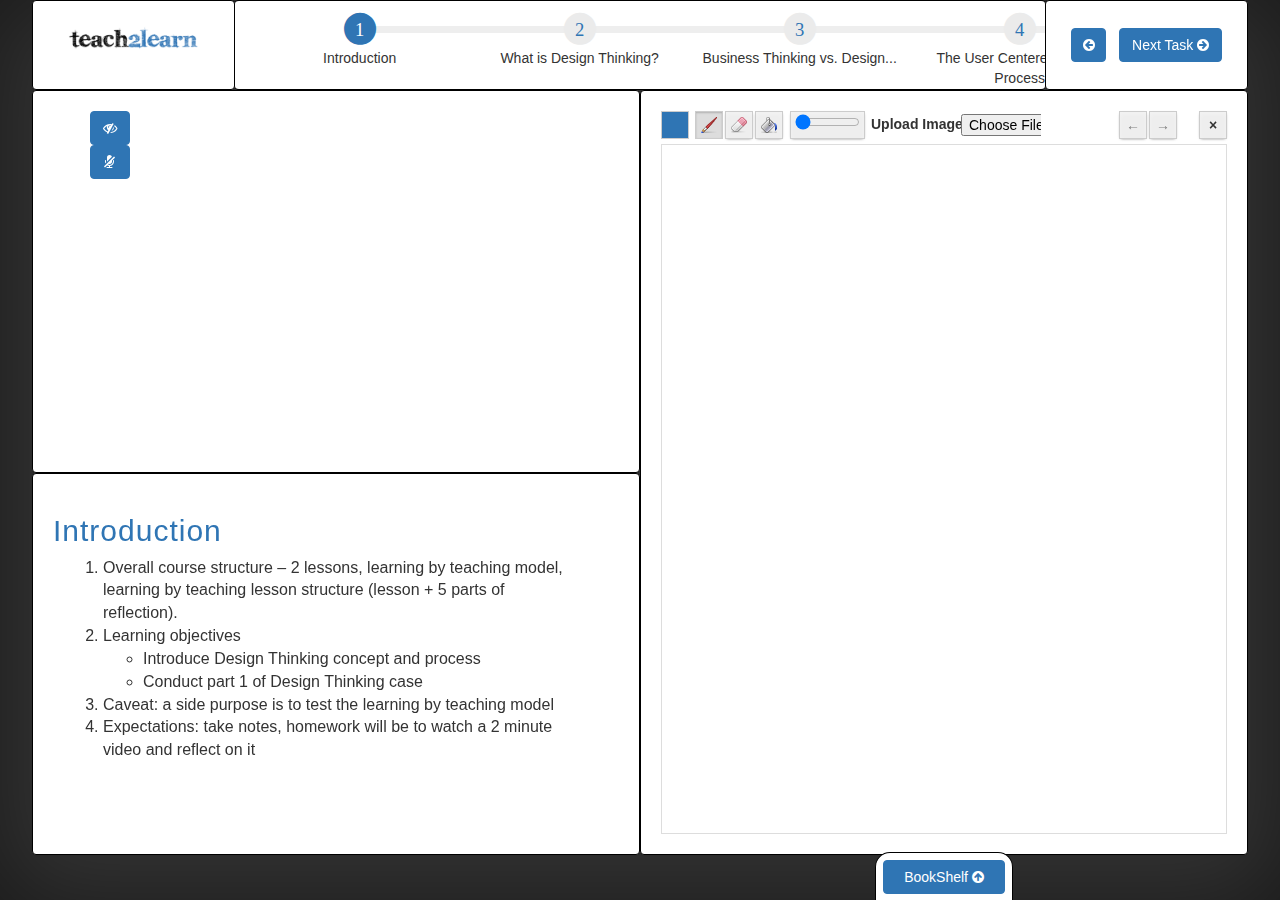
==== commit f27c15c9: "Fixed the minor scaling issues" ====
--- a/src/index.html
+++ b/src/index.html
@@ -333,7 +333,7 @@
             <div class="col-md-6" id="bookshelf-tab">
                 <div id="bookshelf-button-wrapper">
                     <button class = "btn" id="bookshelf-toggle">
-                        Slide BookShelf <i class="up fa fa-arrow-circle-up"></i>
+                        BookShelf <i class="up fa fa-arrow-circle-up"></i>
                         <i class="down fa fa-arrow-circle-down"></i>
                     </button>
                 </div>
--- a/src/css/index.css
+++ b/src/css/index.css
@@ -116,11 +116,11 @@
 }
 
 #prev-lesson-button{
-    width: 40px;
+    width: 20%;
 }
 
 #next-lesson-button{
-    width: 130px;
+    width: 60%;
     margin-left: 10px;
     
 }
@@ -132,7 +132,7 @@
 
 #handshake-button{
     display:none;
-    width: 130px;
+    width: 60%;
     margin-left: 10px;
 }
 
@@ -199,6 +199,8 @@
     color: white;
     border: 1px solid #2f75b4;
     vertical-align: middle;
+    padding-left:0;
+    padding-right:0;
 }
 
 .btn:hover{
@@ -280,7 +282,7 @@
     padding-top: 3px;
     overflow: hidden;
     width: 170px;
-    right: 170px;
+    left: 230px;
     z-index: 2;
     text-align: left;
 }
--- a/src/css/bookshelf.css
+++ b/src/css/bookshelf.css
@@ -56,6 +56,10 @@
     border-bottom: 0;
 }
 
+#bookshelf-toggle{
+    width: 100%;
+}
+
 #bookshelf-button-wrapper .down{
     display:none;
 }
